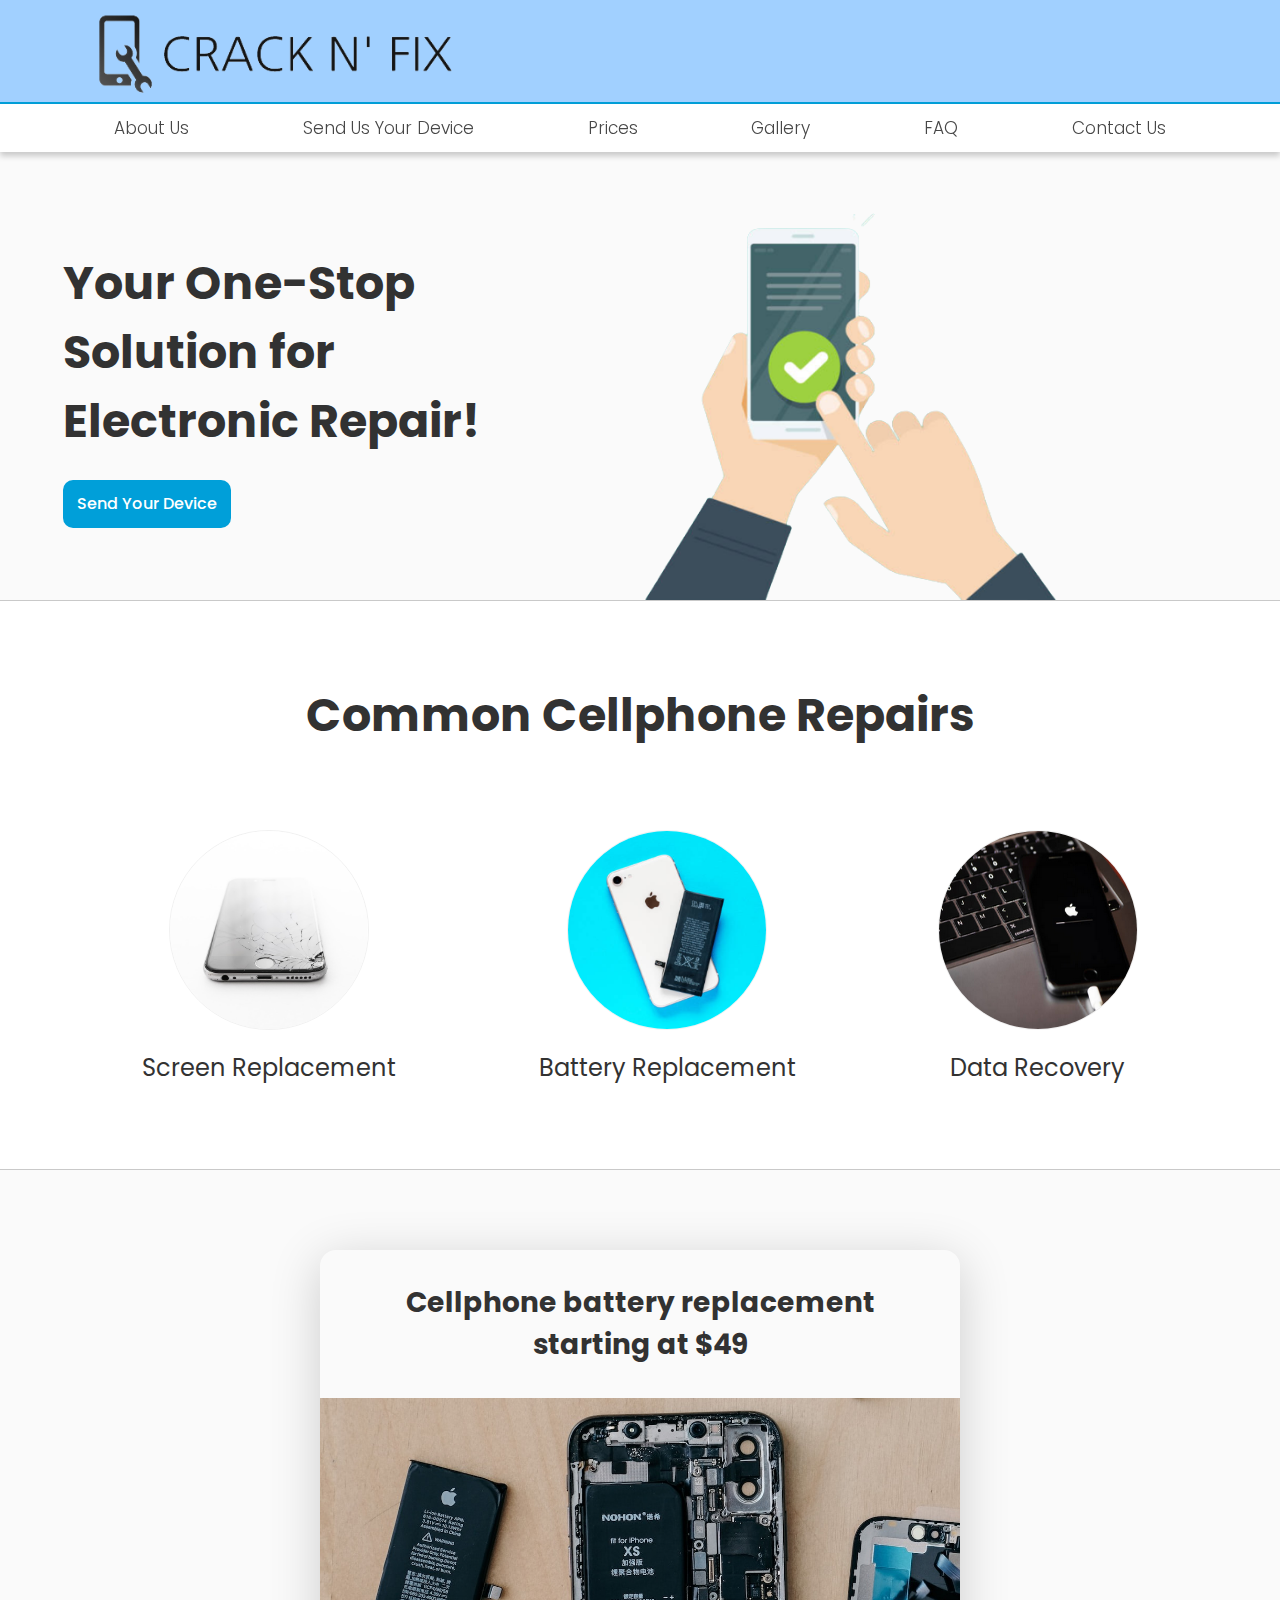
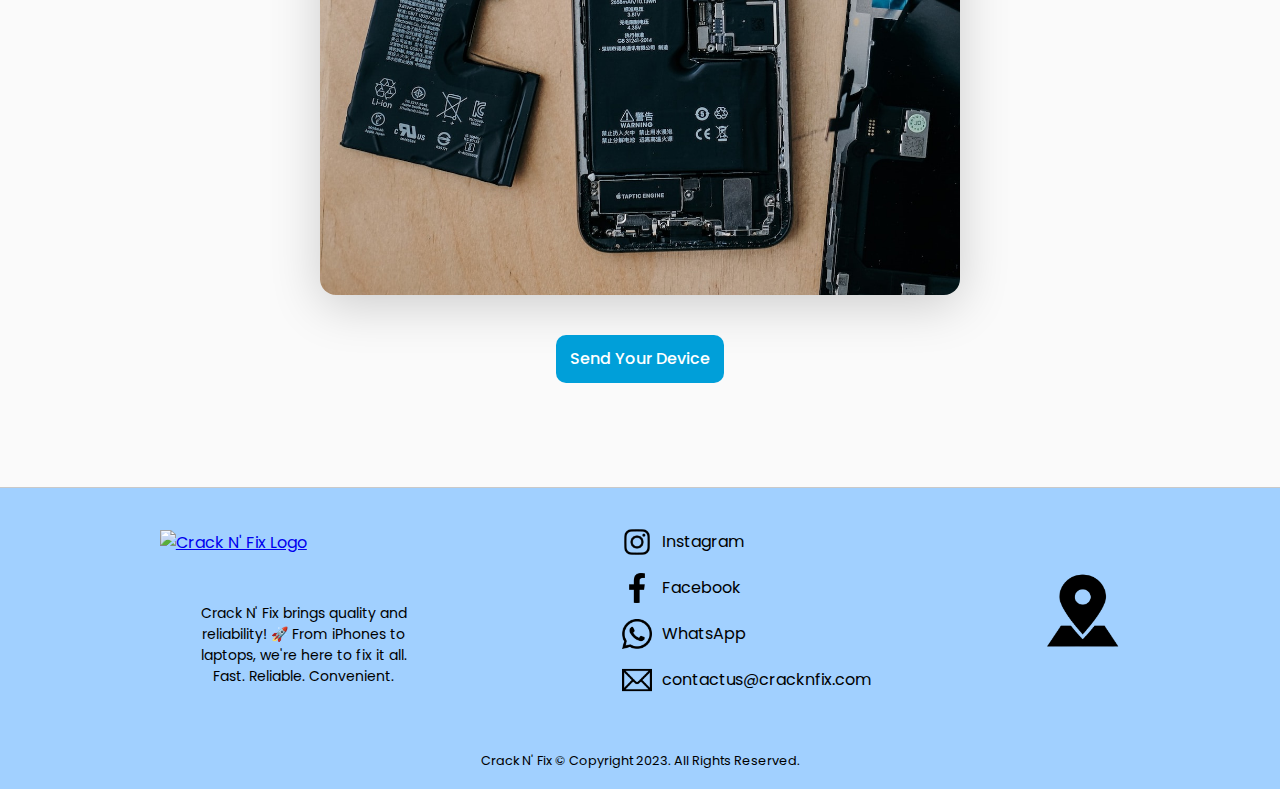
==== index.html @ 5063ea4b "Added Prices page" ====
﻿<!--
File Name: index.html
Names: Adrian Perez Rosado, Lucas Kizirian Rangel
Course: COP 2822C at Valencia College
Professor: David Stendel
Description: The home page of the website for ... about ....
Date: 11/15/2023
-->

<!DOCTYPE html>

<html lang="en">
<head>
    <title>Crack N' Fix</title>
    <meta charset="utf-8">
    <meta name="description" content="Crack N' Fix Your Go-To Source for Expert Electronic Repair - specializes in fixing cellphone, computers and electronic devices">
    <meta name="keywords" content="computer repair, phone repair, mobile phone repair, laptop repair, tablet repair, electronic repair, Crack N' Fix">
    <meta name="author" content="Adrian Perez Rosado, Lucas Kizirian Rangel">
    <meta name="viewport" content="width=device-width, initial-scale=1.0">
    <link rel="stylesheet" href="css/styles.css">
    <link rel="preconnect" href="https://fonts.googleapis.com">
    <link rel="preconnect" href="https://fonts.gstatic.com" crossorigin>
    <link href="https://fonts.googleapis.com/css2?family=Open+Sans:wght@400;500;700&family=Poppins:wght@200;300;400;500;600;700&family=Roboto:wght@400;500;700&display=swap" rel="stylesheet">
    <link rel="shortcut icon" href="images/favicon.ico">
    <link rel="apple-touch-icon" sizes="180x180" href="/apple-touch-icon.png">
    <link rel="icon" type="image/png" sizes="32x32" href="/favicon-32x32.png">
    <link rel="icon" sizes="192x192" href="images/android-chrome-192x192.png">
    <link rel="manifest" href="/site.webmanifest">
</head>
<body>
    <header>
        <div class="tb-height-align">
            <div class="tb-width-align">
                <div class="top-bar">
                    <div class="logo">
                        <a href="index.html "><img src="images/Logo.png" alt="Crack N' Fix Logo"></a>
                    </div>
                </div>
            </div>
        </div>
    </header>
    <nav>
        <div class="nav-height-align">
            <div class="nav-width-align">
                <ul>
                    <li><a href="about.html">About Us</a></li>
                    <li><a href="sendyourdevice.html">Send Us Your Device</a></li>
                    <li><a href="prices.html">Prices</a></li>
                    <li><a href="gallery.html">Gallery</a></li>
                    <li><a href="help.html">FAQ</a></li>
                    <li><a href="contact.html">Contact Us</a></li>
                </ul>
            </div>
        </div>
    </nav>
    <main>
        <div class="wc-height-align">
            <div class="welcome" id="content-width-align">
                <div class="welcome-wrap">
                    <div class="wc-heading">
                        <h1>Your One-Stop Solution for Electronic Repair!</h1>
                    </div>
                    <div class="wc-button">
                        <a class="send-device-btn" href="sendyourdevice.html">Send Your Device</a>
                    </div>
                </div>
                <div class="wc-img">
                    <img src="images/holding-phone.png" alt="hands holding cellphone">
                </div>
            </div>
        </div>
        <div class="ci-height-align">
            <div class="common-issues"  id="content-width-align">
                <div class="common-issues-heading">
                    <h1>Common Cellphone Repairs</h1>
                </div>
                <div class="cellphone-issues">
                    <div id="cell-issues" class="cell-issue-1">
                        <img src="images/broken-screen.jpg" alt="screen replacement">
                        <h2>Screen Replacement</h2>
                    </div>
                    <div id="cell-issues" class="cell-issue-2">
                        <img src="images/battery-rpcmt2.jpg" alt="battery replacement">
                        <h2>Battery Replacement</h2>
                    </div>
                    <div id="cell-issues" class="cell-issue-3">
                        <img src="images/iphone-recovery.png" alt="data recovery">
                        <h2>Data Recovery</h2>
                    </div>
                </div>
            </div>
        </div>
        <div class="promo-height-align">
            <div class="promo"  id="content-width-align">
                <div class="promo-wrap">
                    <div class="promo-txt">
                        <h1>Cellphone battery replacement starting at $49</h1>
                    </div>
                    <div class="promo-img">
                        <img src="images/battery-rpcmt.jpg" alt="battery replacement">
                    </div>
                </div>
                <div class="promo-btn">
                    <a class="send-device-btn" href="sendyourdevice.html">Send Your Device</a>
                </div>
            </div>
        </div>
    </main>
    <footer>
        <div class="footer-height-align">
            <div class="footer">
                <div class="footer-logo" id="footer-item">
                    <a href="index.html "><img src="images/logo.png" alt="Crack N' Fix Logo"></a>
                    <p>Crack N' Fix brings quality and reliability! 🚀 From iPhones to laptops, we're here to fix it all. Fast. Reliable. Convenient.</p>
                </div>
                <div class="footer-social-nav" id="footer-item">
                    <ul>
                        <li><a target="_blank" href="https://instagram.com"><img src="images/social_instagram_icon.png" alt="instagram"><p>Instagram</p></a></li>
                        <li><a target="_blank" href="https://facebook.com"><img src="images/social_fb_icon.png" alt="facebook"><p>Facebook</p></a></li>
                        <li><a target="_blank" href="https://whatsapp.com"><img src="images/social_whatsapp_icon.png" alt="whatsapp"><p>WhatsApp</p></a></li>
                        <li><a target="_blank" href="mailto:contactus@cracknfix.com"><img src="images/email_icon.png" alt="google maps"><p>contactus@cracknfix.com</p></a></li>
                    </ul>
                </div>
                <div class="location" id="footer-item">
                    <a target="_blank" href="https://google.com/maps"><img src="images/map_pin_icon.png" alt="map location"></a>
                </div>
            </div>
        </div>
        <div class="copyright">
            <p>Crack N' Fix &copy; Copyright 2023. All Rights Reserved.</p>
        </div>
    </footer>
</body>
</html>
---- css/styles.css ----
﻿/* 	
	Student Name: Lucas Kizirian Rangel
	File Name: styles.css
	Date: 09/18/2023
*/
/*  */
/* CSS Reset */
body, header, nav, main, footer, img, h1, ul {
    margin: 0;
    padding: 0;
    border: 0;
}

/* Style rule for box sizing applies to all elements */  
* {  
    box-sizing: border-box; 
  }

/* Style rules for mobile viewport */
/* Style rules for body content */
body {
    font-family: 'Poppins', sans-serif;
    background-color: #ffffff;
}

/* Style rule for images */
img {
    max-width: 100%;
    display: block;
}

/* Style rules for top_bar content */
.top-bar {
    display: flex;
    justify-content: center;
    align-items: center;
    padding-top: 1.2em;
    padding-bottom: 0.8em;
    border-bottom: 2px solid #009FD9;
}

.logo a img {
    width: 216px;
    height: 50px;
}

/* Style rules for navigation content */
nav ul {
    list-style-type: none;
}

nav ul li {
    padding: 0.2em 0em;
    text-align: center;
    border-bottom: 1px solid #f1f1f1;
}

nav ul li a {
    display: block;
    color: #52575c;
    text-decoration: none;
    font-weight: 300;
    font-size: clamp(18px, 8vw, 20px);
    transition: all 0.3s ease 0s;
}

nav ul li a:hover {
    color: #009FD9;
}

/* Style rules for main content */
main {
    color: #323232;
}

/* Style rules for first div - welcome content*/
.welcome {
    display: flex;
    flex-direction: column;
    padding: 3em 2em;
    padding-bottom: 0;
    background-color: #fafafa ;
    border-bottom: 1px solid #c9c9c9;
}

.welcome h1 {
    font-weight: 700;
    width: 300px;
}

/* Style rules for welcome "send your device" button */
.wc-button {
    width: 10.5em;
    height: 3em;
    background-color: #009FD9;
    border-width: 1px;
    border-radius: 10px;
    margin: 1.5em 0;
}

.wc-button a {
    display: block;
    box-sizing: border-box;
    width: 10.5em;
    height: 3em;
    padding-top: 11px;
    text-align: center;
    text-decoration: none;
    color: #ffffff;
    font-weight:500;
}

/* Style rules for welcome image */
.wc-img img {
    height: 100%;
    width: 100%;
}

/* Style rules for second div - common issues content */
.common-issues {
    padding: 3em 2em;
    padding-bottom: 0;
    border-bottom: 1px solid #c9c9c9;
}

.common-issues-heading {
    padding-bottom: 3.5em;
}

.common-issues h1 {
    text-align: center;
}

/* Style rules for cellphone issues container */
.cellphone-issues {
    display: flex;
    flex-direction: column;
    justify-content: space-evenly;
    align-items: center;
}

#cell-issues {
    display: flex;
    flex-direction: column;
    align-items: center;
    padding-bottom: 2em;
}

.cellphone-issues img {
    width: 175px;
    height: 175px;
    border: 1px solid #f1f1f1;
    border-radius: 50% 50% 50% 50%;
}

.cellphone-issues h2 {
    font-size: 24px;
    font-weight: 400;
}

/* Style rules for third div - promo content */
.promo {
    display: flex;
    flex-direction: column;
    align-items: center;
    padding: 3em 2em;
    background-color: #fafafa ;
    border-bottom: 1px solid #c9c9c9;
}

/* Style rules for promo wrap container */
.promo-wrap {
    border-radius: 16px 16px 16px 16px;
    box-shadow: 0 10px 50px 0 #0000002f;
    overflow: hidden;
}

/* Style rules for promo wrap content */
.promo-txt {
    text-align: center;
    margin: 2em;
}

.promo-txt h1 {
    font-size: 28px;
    font-weight: 00;
}

.promo-img img {
    display: block;
}

/* Style rules for promo "send your device" button */
.promo-btn {
    width: 10.5em;
    height: 3em;
    background-color: #009FD9;
    border-width: 1px;
    border-radius: 10px;
    margin-top: 2.5em;
    margin-bottom: 1.5em;
}

.promo-btn a {
    display: block;
    box-sizing: border-box;
    width: 10.5em;
    height: 3em;
    padding: 11px;
    text-align: center;
    text-decoration: none;
    color: #ffffff;
    font-weight:500;
}

/* Style rules for contact content */
.map {
    border: 5px solid #373684;
    width: 95%;
    height: 50%;
}

/* Style rules for footer content */
footer {
    display: flex;
    flex-direction: column;
    justify-content: space-evenly;
    align-items: center;
    background-color: #a1d0ff;
    padding: 1em;
}

.footer-logo p {
    display: none;
}

.footer-logo a img {
    width: 216px;
    height: 50px;
}

.footer-social-nav ul {
    list-style-type: none;
    display: flex;
    justify-content: center;
    gap: 0.8em;
    padding: 0.9em;
}

.footer-social-nav li a img {
    width: 25px;
    height: 25px;
}

.footer-social-nav li a p {
    display: none;
}

.location {
    display: none;
}

.copyright p {
    margin: 0;
    padding: 1.5em 0;
    font-size: 0.8em;
}

/* Media Query for Tablet Viewport */
@media screen and (min-width: 550px), print {

    /* Tablet Viewport: Style rule for map */
    .map {
        width: 500px;
        height: 450px;
    }

    /* Tablet Viewport: Style rule for header content */
    header {
        background-color: #a1d0ff;
    }
    .top-bar {
        padding-top: 1em;
        padding-bottom: 0.4em;
        border-bottom: 2px solid #009FD9;
    }

    .logo a img {
        width: 288px;
        height: 67px;
    }

    /* Tablet Viewport: Style rule for nav content */
    nav {
        padding: 0.5em;
        background-color: #ffffff;
        position: -webkit-sticky; /* Safari compatibility*/
        position: sticky;
        z-index: 1;
        top: 0;
        box-shadow: 0 4px 6px rgba(0,0,0,0.2);
    }

    nav ul {
        display: flex;
        justify-content: space-evenly;
    }

    nav ul li {
        border: none;
    }

    nav ul li a {
        transition: all 0.3s ease 0s;
        white-space: nowrap;
        font-size: clamp(12px, 2.5vw, 17px);
        color: #474747;
    }

    nav ul li a:hover {
        padding-bottom: 5px;
        color: #009FD9;
        border-bottom: 2px solid #009FD9;
    }

    /* Tablet Viewport: Style rules for welcome container and contents */
    .welcome {
        flex-direction: row;
        justify-content: space-evenly;
    }

    .wc-button {
        transition: opacity 0.5s;
    }

    .wc-button:hover {
        opacity: 0.65;
    }

    .wc-img {
        width: 50%;
    }

    /* Tablet Viewport: Style rules for promo container */
    .promo {
        padding: 4em 7em;
    }

    .promo-btn {
        transition: opacity 0.5s;
    }

    .promo-btn:hover {
        opacity: 0.65;
    }

    /* Tablet Viewport: Style rule for footer content */
    .footer-logo a img {
        width: 288px;
        height: 68px;
    }

    .footer-logo p {
        display: block;
        margin: 5px auto;
        font-size: 14px;
        max-width: 216px;
        text-align: center;
    }
}

/* Media Query for Desktop Viewport */
@media screen and (min-width: 960px), print {

    /* Desktop Viewport: Style rule for aligning all page content width */
    #content-width-align {
        padding: 0;
        margin: auto;
        border: none;
        max-width: 1300px;
        background-color: transparent;
    }

    /* Desktop Viewport: Style rule for aligning div's height */
    .tb-height-align {
        padding-top: 0.8em;
        padding-bottom: 0.3em;
        border-bottom: 2px solid #009FD9;
    }

    .tb-width-align {
        margin: auto;
        max-width: 1500px;
    }

    .nav-height-align {
        padding: 0.5em 0;
    }

    .nav-width-align {
        margin: auto;
        max-width: 1500px;
    }

    .wc-height-align {
        padding-top: 3em;
        background-color: #fafafa ;
        border-bottom: 1px solid #c9c9c9;
    }

    .ci-height-align {
        padding-top: 5em;
        padding-bottom: 2em;
        border-bottom: 1px solid #c9c9c9;
    }

    .promo-height-align {
        padding-top: 5em;
        padding-bottom: 5em;
        background-color: #fafafa ;
        border-bottom: 1px solid #c9c9c9;
    }

    .footer-height-align {
        padding: 1.5em 0;
    }

    /* Desktop Viewport: Style rule for header content */
    .top-bar {
        padding: 0;
        justify-content:flex-start;
        border: none;
    }

    .logo a img {
        width: 360px;
        height: 84px;
        padding-left: 6em;
        box-sizing: content-box;
    }

    /* Desktop Viewport: Style rules for nav content */
    nav {
        padding: 0;
    }

    /* Desktop Viewport: Style rules for welcome wrap content */
    .welcome-wrap {
        display: flex;
        flex-direction: column;
        justify-content: center;
    }

    .wc-heading h1 {
        width: 450px;
        font-size: 46px;
    }

    .wc-img img {
        width: 75%;
    }

    /* Desktop Viewport: Style rules for common issues area */
    .common-issues-heading {
        padding-bottom: 5em;
    }

    .common-issues-heading h1 {
        font-size: 46px;
    }

    .cellphone-issues {
        flex-direction: row;
    }

    #cell-issues img {
        width: 200px;
        height: 200px;
    }

    /* Desktop Viewport: Style rules for promo area */
    .promo-wrap {
        max-width: 50%;
    }

    .promo-txt {
        margin: 2em 4em;
    }

    /* Style rules for footer content */
    footer {
        display: block;
        padding: 0;
        margin: auto;
    }

    .footer {
        display: flex;
        margin: auto;
        max-width: 1500px;
        justify-content: space-evenly;
        align-items: center;
    }

    .footer-social-nav ul {
        gap: 1em;
        flex-direction: column;
    }

    .footer-social-nav ul li a {
        display: flex;
        align-items: center;
        text-decoration: none;
    }

    .footer-social-nav ul li a img {
        width: 30px;
        height: 30px;
    }

    .footer-social-nav ul li a p {
        display: inline-block;
        margin: 0;
        margin-left: 10px;
        color: #000;
    }

    .location {
        display: inline;
    }

    .location a img {
        height: 75px;
        width: 75px;
    }

    .copyright {
        text-align: center;
    }
}

/* Media Query for Print */
@media print {
    body {
        background-color: #ffffff;
        color: #000000;
    }
}
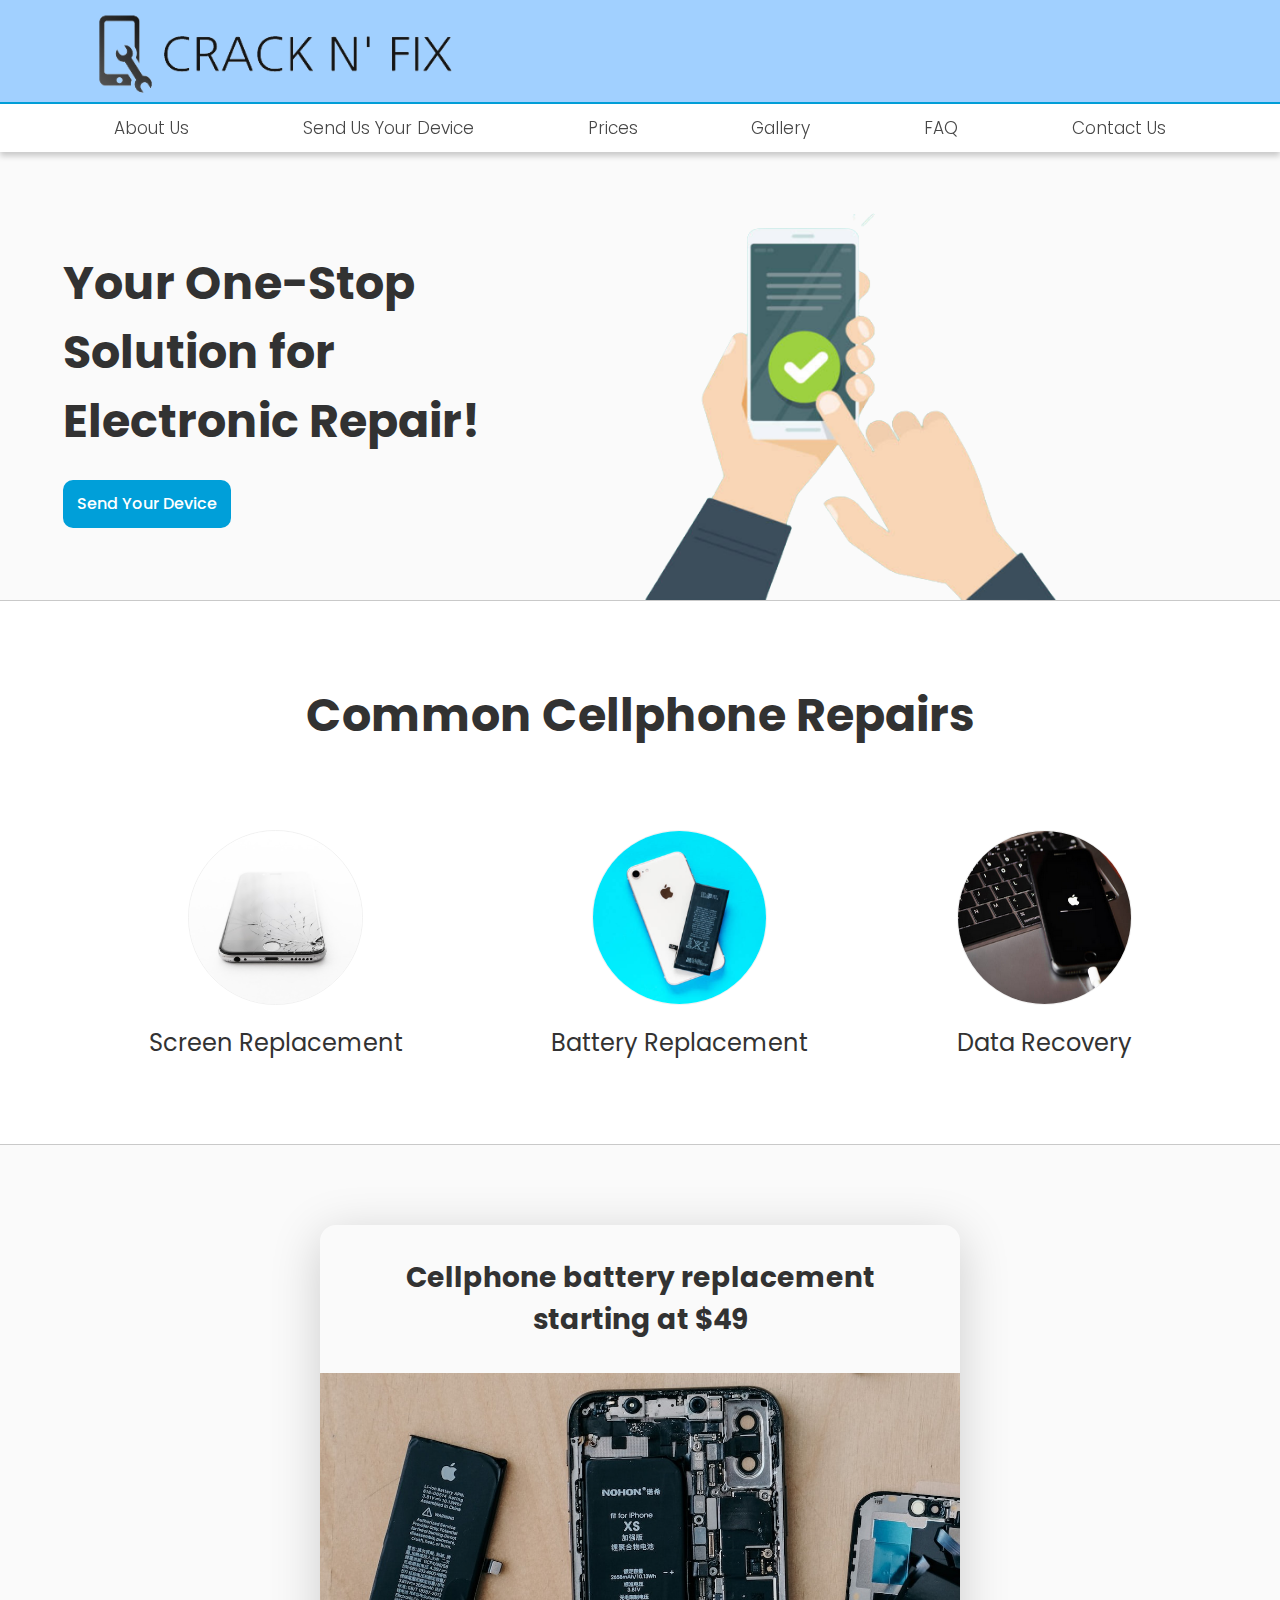
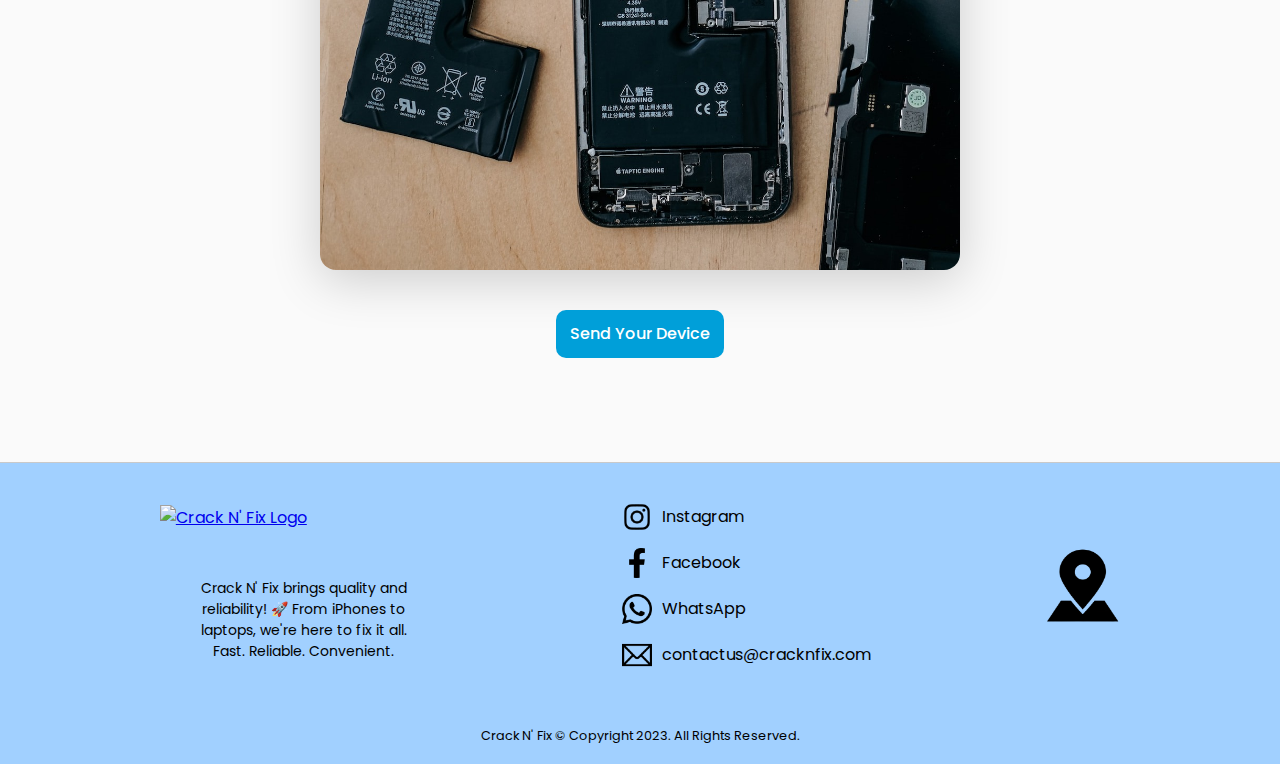
==== commit 046fe2bb: "Updated" ====
--- a/index.html
+++ b/index.html
@@ -1,134 +1,149 @@
-﻿<!--
-File Name: index.html
-Names: Adrian Perez Rosado, Lucas Kizirian Rangel
-Course: COP 2822C at Valencia College
-Professor: David Stendel
-Description: The home page of the website for ... about ....
-Date: 11/15/2023
--->
-
-<!DOCTYPE html>
-
+﻿<!DOCTYPE html>
 <html lang="en">
-<head>
-    <title>Crack N' Fix</title>
-    <meta charset="utf-8">
-    <meta name="description" content="Crack N' Fix Your Go-To Source for Expert Electronic Repair - specializes in fixing cellphone, computers and electronic devices">
-    <meta name="keywords" content="computer repair, phone repair, mobile phone repair, laptop repair, tablet repair, electronic repair, Crack N' Fix">
-    <meta name="author" content="Adrian Perez Rosado, Lucas Kizirian Rangel">
-    <meta name="viewport" content="width=device-width, initial-scale=1.0">
-    <link rel="stylesheet" href="css/styles.css">
-    <link rel="preconnect" href="https://fonts.googleapis.com">
-    <link rel="preconnect" href="https://fonts.gstatic.com" crossorigin>
-    <link href="https://fonts.googleapis.com/css2?family=Open+Sans:wght@400;500;700&family=Poppins:wght@200;300;400;500;600;700&family=Roboto:wght@400;500;700&display=swap" rel="stylesheet">
-    <link rel="shortcut icon" href="images/favicon.ico">
-    <link rel="apple-touch-icon" sizes="180x180" href="/apple-touch-icon.png">
-    <link rel="icon" type="image/png" sizes="32x32" href="/favicon-32x32.png">
-    <link rel="icon" sizes="192x192" href="images/android-chrome-192x192.png">
-    <link rel="manifest" href="/site.webmanifest">
-</head>
-<body>
-    <header>
-        <div class="tb-height-align">
-            <div class="tb-width-align">
-                <div class="top-bar">
-                    <div class="logo">
-                        <a href="index.html "><img src="images/Logo.png" alt="Crack N' Fix Logo"></a>
+    <head>
+        <!--
+            File Name: index.html
+            Names: Adrian Perez Rosado, Lucas Kizirian Rangel
+            Course: COP 2822C at Valencia College
+            Professor: David Stendel
+            Description: The home page of the website for ... about ....
+            Date: 11/20/2023
+        -->
+        <title>Crack N' Fix</title>
+        <meta charset="utf-8">
+        <meta name="description" content="Crack N' Fix Your Go-To Source for Expert Electronic Repair - specializes in fixing cellphone, computers and electronic devices">
+        <meta name="keywords" content="computer repair, phone repair, mobile phone repair, laptop repair, tablet repair, electronic repair, Crack N' Fix">
+        <meta name="author" content="Adrian Perez Rosado, Lucas Kizirian Rangel">
+        <meta name="viewport" content="width=device-width, initial-scale=1.0">
+        <link rel="stylesheet" href="css/styles.css">
+        <link rel="preconnect" href="https://fonts.googleapis.com">
+        <link rel="preconnect" href="https://fonts.gstatic.com" crossorigin>
+        <link href="https://fonts.googleapis.com/css2?family=Open+Sans:wght@400;500;700&family=Poppins:wght@200;300;400;500;600;700&family=Roboto:wght@400;500;700&display=swap" rel="stylesheet">
+        <link rel="shortcut icon" href="images/favicon.ico">
+        <link rel="apple-touch-icon" sizes="180x180" href="/apple-touch-icon.png">
+        <link rel="icon" type="image/png" sizes="32x32" href="/favicon-32x32.png">
+        <link rel="icon" sizes="192x192" href="images/android-chrome-192x192.png">
+        <link rel="manifest" href="/site.webmanifest">
+    </head>
+    <body>
+        <!-- Header Top Bar Section -->
+        <header>
+            <div class="tb-height-align">
+                <div class="tb-width-align">
+                    <div class="top-bar">
+                        <div class="logo">
+                            <a href="index.html "><img src="images/Logo.png" alt="Crack N' Fix Logo"></a>
+                        </div>
                     </div>
                 </div>
             </div>
-        </div>
-    </header>
-    <nav>
-        <div class="nav-height-align">
-            <div class="nav-width-align">
-                <ul>
-                    <li><a href="about.html">About Us</a></li>
-                    <li><a href="sendyourdevice.html">Send Us Your Device</a></li>
-                    <li><a href="prices.html">Prices</a></li>
-                    <li><a href="gallery.html">Gallery</a></li>
-                    <li><a href="help.html">FAQ</a></li>
-                    <li><a href="contact.html">Contact Us</a></li>
-                </ul>
+        </header>
+
+        <!--  -->
+        <nav>
+            <div class="nav-height-align">
+                <div class="nav-width-align">
+                    <ul>
+                        <li><a href="about.html">About Us</a></li>
+                        <li><a href="sendyourdevice.html">Send Us Your Device</a></li>
+                        <li><a href="prices.html">Prices</a></li>
+                        <li><a href="gallery.html">Gallery</a></li>
+                        <li><a href="help.html">FAQ</a></li>
+                        <li><a href="contact.html">Contact Us</a></li>
+                    </ul>
+                </div>
             </div>
-        </div>
-    </nav>
-    <main>
-        <div class="wc-height-align">
-            <div class="welcome" id="content-width-align">
-                <div class="welcome-wrap">
-                    <div class="wc-heading">
-                        <h1>Your One-Stop Solution for Electronic Repair!</h1>
+        </nav>
+
+        <!--  -->
+        <main>
+            <div class="wc-height-align">
+                <div class="welcome" id="content-width-align">
+                    <div class="welcome-wrap">
+                        <div class="wc-heading">
+                            <h1>Your One-Stop Solution for Electronic Repair!</h1>
+                        </div>
+                        <div class="wc-button">
+                            <a class="send-device-btn" href="sendyourdevice.html">Send Your Device</a>
+                        </div>
                     </div>
-                    <div class="wc-button">
+                    <div class="wc-img">
+                        <img src="images/holding-phone.png" alt="hands holding cellphone">
+                    </div>
+                </div>
+            </div>
+
+            <!--  -->
+            <div class="ci-height-align">
+                <div class="common-issues"  id="content-width-align">
+                    <div class="common-issues-heading">
+                        <h1>Common Cellphone Repairs</h1>
+                    </div>
+                    <div class="cellphone-issues">
+                        <div id="cell-issues-1" class="cell-issues">
+                            <img src="images/broken-screen.jpg" alt="screen replacement">
+                            <h2>Screen Replacement</h2>
+                        </div>
+                        <div id="cell-issues-3" class="cell-issues">
+                            <img src="images/battery-rpcmt2.jpg" alt="battery replacement">
+                            <h2>Battery Replacement</h2>
+                        </div>
+                        <div id="cell-issues-3" class="cell-issues">
+                            <img src="images/iphone-recovery.png" alt="data recovery">
+                            <h2>Data Recovery</h2>
+                        </div>
+                    </div>
+                </div>
+            </div>
+
+            <!--  -->
+            <div class="promo-height-align">
+                <div class="promo"  id="content-width-align">
+                    <div class="promo-wrap">
+                        <div class="promo-txt">
+                            <h1>Cellphone battery replacement starting at $49</h1>
+                        </div>
+                        <div class="promo-img">
+                            <img src="images/battery-rpcmt.jpg" alt="battery replacement">
+                        </div>
+                    </div>
+                    <div class="promo-btn">
                         <a class="send-device-btn" href="sendyourdevice.html">Send Your Device</a>
                     </div>
                 </div>
-                <div class="wc-img">
-                    <img src="images/holding-phone.png" alt="hands holding cellphone">
-                </div>
             </div>
-        </div>
-        <div class="ci-height-align">
-            <div class="common-issues"  id="content-width-align">
-                <div class="common-issues-heading">
-                    <h1>Common Cellphone Repairs</h1>
-                </div>
-                <div class="cellphone-issues">
-                    <div id="cell-issues" class="cell-issue-1">
-                        <img src="images/broken-screen.jpg" alt="screen replacement">
-                        <h2>Screen Replacement</h2>
+        </main>
+
+        <!--  -->
+        <footer>
+            <div class="footer-height-align">
+                <div class="footer">
+                    <div class="footer-logo" id="footer-item">
+                        <a href="index.html "><img src="images/logo.png" alt="Crack N' Fix Logo"></a>
+                        <p>Crack N' Fix brings quality and reliability! 🚀 From iPhones to laptops, we're here to fix it all. Fast. Reliable. Convenient.</p>
                     </div>
-                    <div id="cell-issues" class="cell-issue-2">
-                        <img src="images/battery-rpcmt2.jpg" alt="battery replacement">
-                        <h2>Battery Replacement</h2>
+
+                    <!--  -->
+                    <div class="footer-social-nav" id="footer-item">
+                        <ul>
+                            <li><a target="_blank" href="https://instagram.com"><img src="images/social_instagram_icon.png" alt="instagram"><p>Instagram</p></a></li>
+                            <li><a target="_blank" href="https://facebook.com"><img src="images/social_fb_icon.png" alt="facebook"><p>Facebook</p></a></li>
+                            <li><a target="_blank" href="https://whatsapp.com"><img src="images/social_whatsapp_icon.png" alt="whatsapp"><p>WhatsApp</p></a></li>
+                            <li><a target="_blank" href="mailto:contactus@cracknfix.com"><img src="images/email_icon.png" alt="google maps"><p>contactus@cracknfix.com</p></a></li>
+                        </ul>
                     </div>
-                    <div id="cell-issues" class="cell-issue-3">
-                        <img src="images/iphone-recovery.png" alt="data recovery">
-                        <h2>Data Recovery</h2>
+
+                    <!--  -->
+                    <div class="location" id="footer-item">
+                        <a target="_blank" href="https://google.com/maps"><img src="images/map_pin_icon.png" alt="map location"></a>
                     </div>
                 </div>
             </div>
-        </div>
-        <div class="promo-height-align">
-            <div class="promo"  id="content-width-align">
-                <div class="promo-wrap">
-                    <div class="promo-txt">
-                        <h1>Cellphone battery replacement starting at $49</h1>
-                    </div>
-                    <div class="promo-img">
-                        <img src="images/battery-rpcmt.jpg" alt="battery replacement">
-                    </div>
-                </div>
-                <div class="promo-btn">
-                    <a class="send-device-btn" href="sendyourdevice.html">Send Your Device</a>
-                </div>
+
+            <!-- Copyright Information -->
+            <div class="copyright">
+                <p>Crack N' Fix &copy; Copyright 2023. All Rights Reserved.</p>
             </div>
-        </div>
-    </main>
-    <footer>
-        <div class="footer-height-align">
-            <div class="footer">
-                <div class="footer-logo" id="footer-item">
-                    <a href="index.html "><img src="images/logo.png" alt="Crack N' Fix Logo"></a>
-                    <p>Crack N' Fix brings quality and reliability! 🚀 From iPhones to laptops, we're here to fix it all. Fast. Reliable. Convenient.</p>
-                </div>
-                <div class="footer-social-nav" id="footer-item">
-                    <ul>
-                        <li><a target="_blank" href="https://instagram.com"><img src="images/social_instagram_icon.png" alt="instagram"><p>Instagram</p></a></li>
-                        <li><a target="_blank" href="https://facebook.com"><img src="images/social_fb_icon.png" alt="facebook"><p>Facebook</p></a></li>
-                        <li><a target="_blank" href="https://whatsapp.com"><img src="images/social_whatsapp_icon.png" alt="whatsapp"><p>WhatsApp</p></a></li>
-                        <li><a target="_blank" href="mailto:contactus@cracknfix.com"><img src="images/email_icon.png" alt="google maps"><p>contactus@cracknfix.com</p></a></li>
-                    </ul>
-                </div>
-                <div class="location" id="footer-item">
-                    <a target="_blank" href="https://google.com/maps"><img src="images/map_pin_icon.png" alt="map location"></a>
-                </div>
-            </div>
-        </div>
-        <div class="copyright">
-            <p>Crack N' Fix &copy; Copyright 2023. All Rights Reserved.</p>
-        </div>
-    </footer>
-</body>
+        </footer>
+    </body>
 </html>--- a/css/styles.css
+++ b/css/styles.css
@@ -1,9 +1,12 @@
-﻿/* 	
-	Student Name: Lucas Kizirian Rangel
-	File Name: styles.css
-	Date: 09/18/2023
-*/
-/*  */
+﻿/*
+ * File Name:	styles.css
+ * Names:		Adrian Perez Rosado, Lucas Kizirian Rangel
+ * Course:		COP 2822C at Valencia College
+ * Professor:	David Stendel 
+ * Description:	This is the CSS file for Crack N' Fix.
+ * Date:		11/20/2023
+ */
+
 /* CSS Reset */
 body, header, nav, main, footer, img, h1, ul {
     margin: 0;
@@ -14,10 +17,10 @@
 /* Style rule for box sizing applies to all elements */  
 * {  
     box-sizing: border-box; 
-  }
-
-/* Style rules for mobile viewport */
-/* Style rules for body content */
+}
+
+/* Style Rules for mobile viewport */
+/* Style Rules for body content */
 body {
     font-family: 'Poppins', sans-serif;
     background-color: #ffffff;
@@ -29,7 +32,7 @@
     display: block;
 }
 
-/* Style rules for top_bar content */
+/* Style Rules for top_bar content */
 .top-bar {
     display: flex;
     justify-content: center;
@@ -44,7 +47,7 @@
     height: 50px;
 }
 
-/* Style rules for navigation content */
+/* Style Rules for navigation content */
 nav ul {
     list-style-type: none;
 }
@@ -68,12 +71,60 @@
     color: #009FD9;
 }
 
-/* Style rules for main content */
+/* Style Rules for main content */
 main {
     color: #323232;
 }
 
-/* Style rules for first div - welcome content*/
+/* Style Rules for footer content */
+footer {
+    display: flex;
+    flex-direction: column;
+    justify-content: space-evenly;
+    align-items: center;
+    background-color: #a1d0ff;
+    padding: 1em;
+}
+
+.footer-logo p {
+    display: none;
+}
+
+.footer-logo a img {
+    width: 216px;
+    height: 50px;
+}
+
+.footer-social-nav ul {
+    list-style-type: none;
+    display: flex;
+    justify-content: center;
+    gap: 0.8em;
+    padding: 0.9em;
+}
+
+.footer-social-nav li a img {
+    width: 25px;
+    height: 25px;
+}
+
+.footer-social-nav li a p {
+    display: none;
+}
+
+.location {
+    display: none;
+}
+
+.copyright p {
+    margin: 0;
+    padding: 1.5em 0;
+    font-size: 0.8em;
+}
+
+
+/* Style Rules for Home page */
+/* Style Rules for first div - welcome content*/
 .welcome {
     display: flex;
     flex-direction: column;
@@ -88,7 +139,7 @@
     width: 300px;
 }
 
-/* Style rules for welcome "send your device" button */
+/* Style Rules for welcome "send your device" button */
 .wc-button {
     width: 10.5em;
     height: 3em;
@@ -110,13 +161,13 @@
     font-weight:500;
 }
 
-/* Style rules for welcome image */
+/* Style Rules for welcome image */
 .wc-img img {
     height: 100%;
     width: 100%;
 }
 
-/* Style rules for second div - common issues content */
+/* Style Rules for second div - common issues content */
 .common-issues {
     padding: 3em 2em;
     padding-bottom: 0;
@@ -131,7 +182,7 @@
     text-align: center;
 }
 
-/* Style rules for cellphone issues container */
+/* Style Rules for cellphone issues container */
 .cellphone-issues {
     display: flex;
     flex-direction: column;
@@ -139,7 +190,7 @@
     align-items: center;
 }
 
-#cell-issues {
+.cell-issues {
     display: flex;
     flex-direction: column;
     align-items: center;
@@ -158,7 +209,7 @@
     font-weight: 400;
 }
 
-/* Style rules for third div - promo content */
+/* Style Rules for third div - promo content */
 .promo {
     display: flex;
     flex-direction: column;
@@ -168,14 +219,14 @@
     border-bottom: 1px solid #c9c9c9;
 }
 
-/* Style rules for promo wrap container */
+/* Style Rules for promo wrap container */
 .promo-wrap {
     border-radius: 16px 16px 16px 16px;
     box-shadow: 0 10px 50px 0 #0000002f;
     overflow: hidden;
 }
 
-/* Style rules for promo wrap content */
+/* Style Rules for promo wrap content */
 .promo-txt {
     text-align: center;
     margin: 2em;
@@ -190,7 +241,7 @@
     display: block;
 }
 
-/* Style rules for promo "send your device" button */
+/* Style Rules for promo "send your device" button */
 .promo-btn {
     width: 10.5em;
     height: 3em;
@@ -213,58 +264,86 @@
     font-weight:500;
 }
 
-/* Style rules for contact content */
+
+/* Style Rules for About Us page */
+/* Style Rules for page heading */
+.heading {
+    position: relative;
+}
+
+.heading img {
+    width: 100%;
+    height: 100%;
+    filter: brightness(65%)
+}
+
+.text-over-image {
+    position: absolute;
+    top: 50%;
+    left: 50%;
+    transform: translate(-50%, -50%);
+}
+
+.text-over-image p {
+    margin: 0;
+    color: #ffffff;
+    font-size: 32px;
+    font-weight: 500;
+}
+
+/* Style Rules for about us section */
+#about-us {
+    margin: 2em 0;
+}
+
+
+/* Style Rules for  */
+
+
+/* Style Rules for  */
+
+
+
+
+/* Style Rules for Prices page */
+/* Style Rules for Prices Table */
+table {
+    width: 80%;
+    margin: 0 auto;
+    border: 3px solid #373684;
+}
+  
+table, tr, th, td {
+    border-collapse: collapse;
+    padding: 2%;
+}
+  
+caption {
+    font-size: 2em;
+    padding: 2%;
+    margin-top: 2%;
+}
+  
+th, td {
+  border: 1px solid #a1d0ff;
+}
+
+td {
+  text-align: center;
+}
+
+tr {
+  background-color: #fff;
+}
+
+/* Style Rules for Contact Us page */
 .map {
     border: 5px solid #373684;
     width: 95%;
     height: 50%;
 }
 
-/* Style rules for footer content */
-footer {
-    display: flex;
-    flex-direction: column;
-    justify-content: space-evenly;
-    align-items: center;
-    background-color: #a1d0ff;
-    padding: 1em;
-}
-
-.footer-logo p {
-    display: none;
-}
-
-.footer-logo a img {
-    width: 216px;
-    height: 50px;
-}
-
-.footer-social-nav ul {
-    list-style-type: none;
-    display: flex;
-    justify-content: center;
-    gap: 0.8em;
-    padding: 0.9em;
-}
-
-.footer-social-nav li a img {
-    width: 25px;
-    height: 25px;
-}
-
-.footer-social-nav li a p {
-    display: none;
-}
-
-.location {
-    display: none;
-}
-
-.copyright p {
-    margin: 0;
-    padding: 1.5em 0;
-    font-size: 0.8em;
-}
+
 
 /* Media Query for Tablet Viewport */
 @media screen and (min-width: 550px), print {
@@ -323,7 +402,7 @@
         border-bottom: 2px solid #009FD9;
     }
 
-    /* Tablet Viewport: Style rules for welcome container and contents */
+    /* Tablet Viewport: Style Rules for welcome container and contents */
     .welcome {
         flex-direction: row;
         justify-content: space-evenly;
@@ -341,7 +420,7 @@
         width: 50%;
     }
 
-    /* Tablet Viewport: Style rules for promo container */
+    /* Tablet Viewport: Style Rules for promo container */
     .promo {
         padding: 4em 7em;
     }
@@ -439,12 +518,12 @@
         box-sizing: content-box;
     }
 
-    /* Desktop Viewport: Style rules for nav content */
+    /* Desktop Viewport: Style Rules for nav content */
     nav {
         padding: 0;
     }
 
-    /* Desktop Viewport: Style rules for welcome wrap content */
+    /* Desktop Viewport: Style Rules for welcome wrap content */
     .welcome-wrap {
         display: flex;
         flex-direction: column;
@@ -460,7 +539,7 @@
         width: 75%;
     }
 
-    /* Desktop Viewport: Style rules for common issues area */
+    /* Desktop Viewport: Style Rules for common issues area */
     .common-issues-heading {
         padding-bottom: 5em;
     }
@@ -478,7 +557,7 @@
         height: 200px;
     }
 
-    /* Desktop Viewport: Style rules for promo area */
+    /* Desktop Viewport: Style Rules for promo area */
     .promo-wrap {
         max-width: 50%;
     }
@@ -487,7 +566,7 @@
         margin: 2em 4em;
     }
 
-    /* Style rules for footer content */
+    /* Style Rules for footer content */
     footer {
         display: block;
         padding: 0;
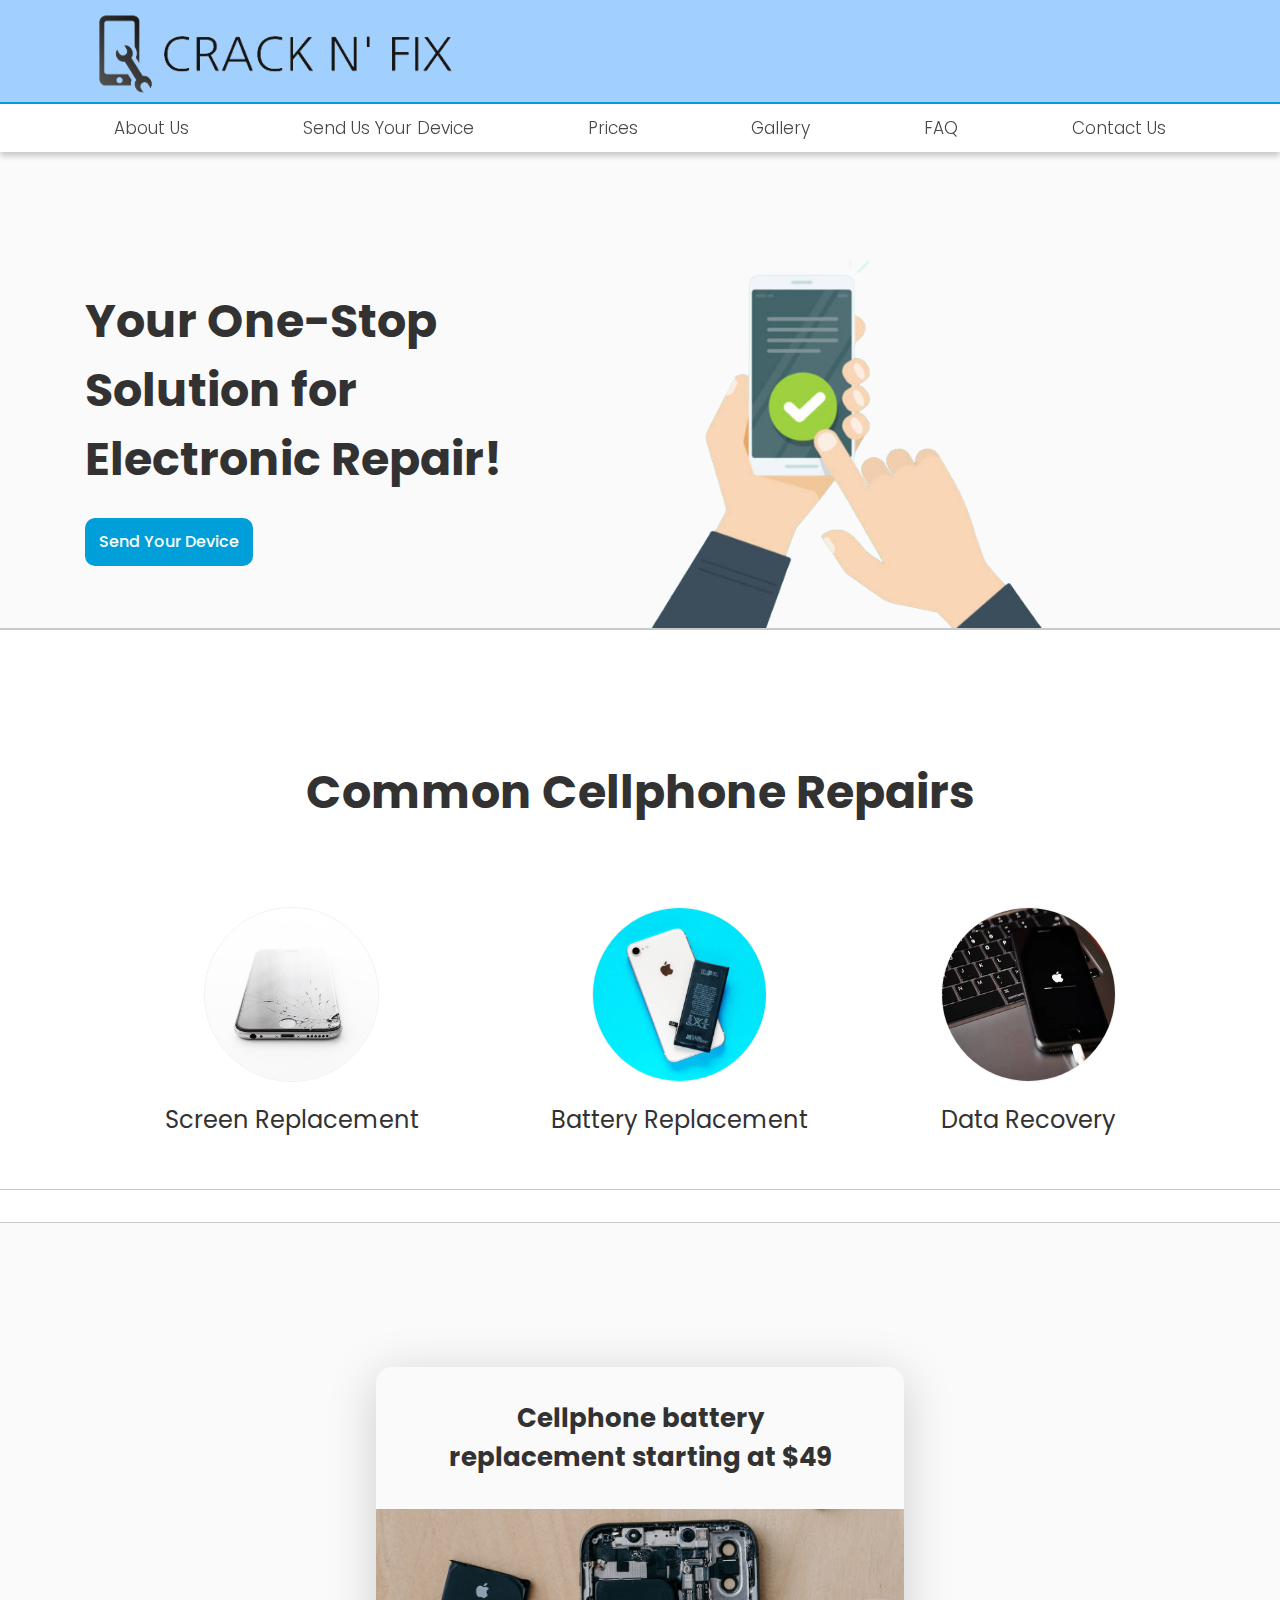
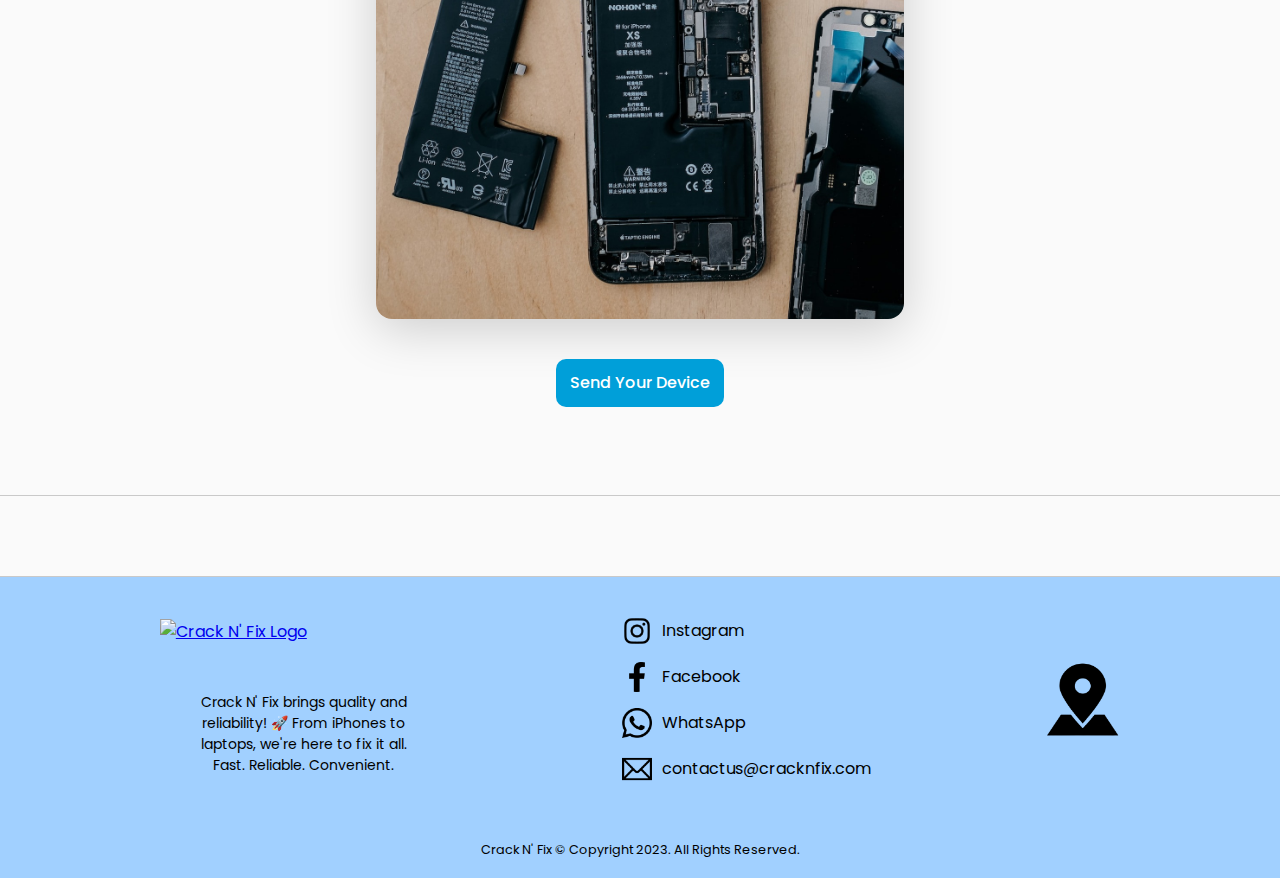
==== commit c7144c20: "Class id Change" ====
--- a/index.html
+++ b/index.html
@@ -28,10 +28,10 @@
     <body>
         <!-- Header Top Bar Section -->
         <header>
-            <div class="tb-height-align">
-                <div class="tb-width-align">
-                    <div class="top-bar">
-                        <div class="logo">
+            <div id="tb-height-align">
+                <div id="tb-width-align">
+                    <div id="top-bar">
+                        <div id="logo">
                             <a href="index.html "><img src="images/Logo.png" alt="Crack N' Fix Logo"></a>
                         </div>
                     </div>
@@ -41,8 +41,8 @@
 
         <!--  -->
         <nav>
-            <div class="nav-height-align">
-                <div class="nav-width-align">
+            <div id="nav-height-align">
+                <div id="nav-width-align">
                     <ul>
                         <li><a href="about.html">About Us</a></li>
                         <li><a href="sendyourdevice.html">Send Us Your Device</a></li>
@@ -57,29 +57,29 @@
 
         <!--  -->
         <main>
-            <div class="wc-height-align">
-                <div class="welcome" id="content-width-align">
-                    <div class="welcome-wrap">
-                        <div class="wc-heading">
+            <div id="wc-height-align">
+                <div id="welcome" class="content-width-align">
+                    <div id="welcome-wrap">
+                        <div id="wc-heading">
                             <h1>Your One-Stop Solution for Electronic Repair!</h1>
                         </div>
-                        <div class="wc-button">
-                            <a class="send-device-btn" href="sendyourdevice.html">Send Your Device</a>
+                        <div id="wc-button">
+                            <a id="send-device-btn" href="sendyourdevice.html">Send Your Device</a>
                         </div>
                     </div>
-                    <div class="wc-img">
+                    <div id="wc-img">
                         <img src="images/holding-phone.png" alt="hands holding cellphone">
                     </div>
                 </div>
             </div>
 
             <!--  -->
-            <div class="ci-height-align">
-                <div class="common-issues"  id="content-width-align">
-                    <div class="common-issues-heading">
+            <div id="ci-height-align">
+                <div id="common-issues"  class="content-width-align">
+                    <div id="common-issues-heading">
                         <h1>Common Cellphone Repairs</h1>
                     </div>
-                    <div class="cellphone-issues">
+                    <div id="cellphone-issues">
                         <div id="cell-issues-1" class="cell-issues">
                             <img src="images/broken-screen.jpg" alt="screen replacement">
                             <h2>Screen Replacement</h2>
@@ -97,18 +97,18 @@
             </div>
 
             <!--  -->
-            <div class="promo-height-align">
-                <div class="promo"  id="content-width-align">
-                    <div class="promo-wrap">
-                        <div class="promo-txt">
+            <div id="promo-height-align">
+                <div id="promo"  class="content-width-align">
+                    <div id="promo-wrap">
+                        <div id="promo-txt">
                             <h1>Cellphone battery replacement starting at $49</h1>
                         </div>
-                        <div class="promo-img">
+                        <div id="promo-img">
                             <img src="images/battery-rpcmt.jpg" alt="battery replacement">
                         </div>
                     </div>
-                    <div class="promo-btn">
-                        <a class="send-device-btn" href="sendyourdevice.html">Send Your Device</a>
+                    <div id="promo-btn">
+                        <a id="send-device-btn" href="sendyourdevice.html">Send Your Device</a>
                     </div>
                 </div>
             </div>
@@ -116,15 +116,15 @@
 
         <!--  -->
         <footer>
-            <div class="footer-height-align">
-                <div class="footer">
-                    <div class="footer-logo" id="footer-item">
+            <div id="footer-height-align">
+                <div id="footer">
+                    <div id="footer-logo" id="footer-item">
                         <a href="index.html "><img src="images/logo.png" alt="Crack N' Fix Logo"></a>
                         <p>Crack N' Fix brings quality and reliability! 🚀 From iPhones to laptops, we're here to fix it all. Fast. Reliable. Convenient.</p>
                     </div>
 
                     <!--  -->
-                    <div class="footer-social-nav" id="footer-item">
+                    <div id="footer-social-nav" id="footer-item">
                         <ul>
                             <li><a target="_blank" href="https://instagram.com"><img src="images/social_instagram_icon.png" alt="instagram"><p>Instagram</p></a></li>
                             <li><a target="_blank" href="https://facebook.com"><img src="images/social_fb_icon.png" alt="facebook"><p>Facebook</p></a></li>
@@ -134,14 +134,14 @@
                     </div>
 
                     <!--  -->
-                    <div class="location" id="footer-item">
+                    <div id="location" id="footer-item">
                         <a target="_blank" href="https://google.com/maps"><img src="images/map_pin_icon.png" alt="map location"></a>
                     </div>
                 </div>
             </div>
 
             <!-- Copyright Information -->
-            <div class="copyright">
+            <div id="copyright">
                 <p>Crack N' Fix &copy; Copyright 2023. All Rights Reserved.</p>
             </div>
         </footer>
--- a/css/styles.css
+++ b/css/styles.css
@@ -14,26 +14,30 @@
     border: 0;
 }
 
-/* Style rule for box sizing applies to all elements */  
+/* Style Rules For Box Sizing Spplies to All Elements */  
 * {  
     box-sizing: border-box; 
 }
 
-/* Style Rules for mobile viewport */
-/* Style Rules for body content */
+/* Style Rules For Mobile Viewport */
+/* Style Rules For Body Content */
 body {
     font-family: 'Poppins', sans-serif;
     background-color: #ffffff;
 }
 
-/* Style rule for images */
+/* Style Rules For Images */
 img {
     max-width: 100%;
     display: block;
 }
 
-/* Style Rules for top_bar content */
-.top-bar {
+/* Style Rules For Header Content */
+header {
+    background-color: #a1d0ff;
+}
+
+#top-bar {
     display: flex;
     justify-content: center;
     align-items: center;
@@ -42,12 +46,12 @@
     border-bottom: 2px solid #009FD9;
 }
 
-.logo a img {
+#logo a img {
     width: 216px;
     height: 50px;
 }
 
-/* Style Rules for navigation content */
+/* Style Rules For Navigation Content */
 nav ul {
     list-style-type: none;
 }
@@ -71,12 +75,12 @@
     color: #009FD9;
 }
 
-/* Style Rules for main content */
+/* Style Rules For Main Content */
 main {
     color: #323232;
 }
 
-/* Style Rules for footer content */
+/* Style Rules For Footer Content */
 footer {
     display: flex;
     flex-direction: column;
@@ -86,16 +90,16 @@
     padding: 1em;
 }
 
-.footer-logo p {
+#footer-logo p {
     display: none;
 }
 
-.footer-logo a img {
+#footer-logo a img {
     width: 216px;
     height: 50px;
 }
 
-.footer-social-nav ul {
+#footer-social-nav ul {
     list-style-type: none;
     display: flex;
     justify-content: center;
@@ -103,29 +107,29 @@
     padding: 0.9em;
 }
 
-.footer-social-nav li a img {
+#footer-social-nav li a img {
     width: 25px;
     height: 25px;
 }
 
-.footer-social-nav li a p {
+#footer-social-nav li a p {
     display: none;
 }
 
-.location {
+#location {
     display: none;
 }
 
-.copyright p {
+#copyright p {
     margin: 0;
     padding: 1.5em 0;
     font-size: 0.8em;
 }
 
 
-/* Style Rules for Home page */
-/* Style Rules for first div - welcome content*/
-.welcome {
+/* Style Rules For Home Page */
+/* Style Rules For First Div - Welcome Content*/
+#welcome {
     display: flex;
     flex-direction: column;
     padding: 3em 2em;
@@ -134,13 +138,13 @@
     border-bottom: 1px solid #c9c9c9;
 }
 
-.welcome h1 {
+#welcome h1 {
     font-weight: 700;
     width: 300px;
 }
 
-/* Style Rules for welcome "send your device" button */
-.wc-button {
+/* Style Rules For Welcome "Send Your Device" Button */
+#wc-button {
     width: 10.5em;
     height: 3em;
     background-color: #009FD9;
@@ -149,7 +153,7 @@
     margin: 1.5em 0;
 }
 
-.wc-button a {
+#wc-button a {
     display: block;
     box-sizing: border-box;
     width: 10.5em;
@@ -161,29 +165,26 @@
     font-weight:500;
 }
 
-/* Style Rules for welcome image */
-.wc-img img {
+/* Style Rules For Welcome Image */
+#wc-img img {
     height: 100%;
     width: 100%;
 }
 
-/* Style Rules for second div - common issues content */
-.common-issues {
+/* Style Rules For Second Div - Common Issues Content */
+#common-issues {
     padding: 3em 2em;
     padding-bottom: 0;
     border-bottom: 1px solid #c9c9c9;
 }
 
-.common-issues-heading {
+#common-issues-heading {
     padding-bottom: 3.5em;
-}
-
-.common-issues h1 {
     text-align: center;
 }
 
-/* Style Rules for cellphone issues container */
-.cellphone-issues {
+/* Style Rules For Cellphone Issues Container */
+#cellphone-issues {
     display: flex;
     flex-direction: column;
     justify-content: space-evenly;
@@ -197,20 +198,20 @@
     padding-bottom: 2em;
 }
 
-.cellphone-issues img {
+#cellphone-issues img {
     width: 175px;
     height: 175px;
     border: 1px solid #f1f1f1;
     border-radius: 50% 50% 50% 50%;
 }
 
-.cellphone-issues h2 {
+#cellphone-issues h2 {
     font-size: 24px;
     font-weight: 400;
 }
 
-/* Style Rules for third div - promo content */
-.promo {
+/* Style Rules For Third Div - Promo Content */
+#promo {
     display: flex;
     flex-direction: column;
     align-items: center;
@@ -219,30 +220,30 @@
     border-bottom: 1px solid #c9c9c9;
 }
 
-/* Style Rules for promo wrap container */
-.promo-wrap {
+/* Style Rules For Promo Wrap Container */
+#promo-wrap {
     border-radius: 16px 16px 16px 16px;
     box-shadow: 0 10px 50px 0 #0000002f;
     overflow: hidden;
 }
 
-/* Style Rules for promo wrap content */
-.promo-txt {
+/* Style Rules For Promo Wrap Content */
+#promo-txt {
     text-align: center;
     margin: 2em;
 }
 
-.promo-txt h1 {
-    font-size: 28px;
-    font-weight: 00;
-}
-
-.promo-img img {
+#promo-txt h1 {
+    font-size: 26px;
+    font-weight: 700;
+}
+
+#promo-img img {
     display: block;
 }
 
-/* Style Rules for promo "send your device" button */
-.promo-btn {
+/* Style Rules For Promo "Send Your Device" Button */
+#promo-btn {
     width: 10.5em;
     height: 3em;
     background-color: #009FD9;
@@ -252,7 +253,7 @@
     margin-bottom: 1.5em;
 }
 
-.promo-btn a {
+#promo-btn a {
     display: block;
     box-sizing: border-box;
     width: 10.5em;
@@ -265,48 +266,55 @@
 }
 
 
-/* Style Rules for About Us page */
-/* Style Rules for page heading */
-.heading {
+/* Style Rules For About Us Page */
+/* Style Rules For Page Heading */
+#about-us-heading {
     position: relative;
 }
 
-.heading img {
+#about-us-heading img {
     width: 100%;
     height: 100%;
     filter: brightness(65%)
 }
 
-.text-over-image {
+#about-us-text-over-image {
     position: absolute;
     top: 50%;
     left: 50%;
     transform: translate(-50%, -50%);
 }
 
-.text-over-image p {
+#about-us-text-over-image p {
     margin: 0;
     color: #ffffff;
     font-size: 32px;
     font-weight: 500;
 }
 
-/* Style Rules for about us section */
+/* Style Rules For About Us Section */
 #about-us {
-    margin: 2em 0;
-}
-
-
-/* Style Rules for  */
-
-
-/* Style Rules for  */
-
-
-
-
-/* Style Rules for Prices page */
-/* Style Rules for Prices Table */
+    padding: 3em 3em;
+    background-color: #fafafa;
+    border-bottom: 1px solid #c9c9c9;
+}
+
+/* Style Rules For Our Story Section */
+#our-story {
+    padding: 3em 3em;
+    border-bottom: 1px solid #c9c9c9;
+}
+
+/* Style Rules For Our Mission Section */
+#our-mission {
+    padding: 3em 3em;
+    background-color: #fafafa;
+    border-bottom: 1px solid #c9c9c9;
+}
+
+
+/* Style Rules For Prices Page */
+/* Style Rules For Prices Table */
 table {
     width: 80%;
     margin: 0 auto;
@@ -336,8 +344,9 @@
   background-color: #fff;
 }
 
-/* Style Rules for Contact Us page */
-.map {
+
+/* Style Rules For Contact Us Page */
+#map {
     border: 5px solid #373684;
     width: 95%;
     height: 50%;
@@ -345,35 +354,32 @@
 
 
 
-/* Media Query for Tablet Viewport */
+/* Media Query For Tablet Viewport */
 @media screen and (min-width: 550px), print {
 
-    /* Tablet Viewport: Style rule for map */
-    .map {
+    /* Tablet Viewport: Style Rules For Map */
+    #map {
         width: 500px;
         height: 450px;
     }
 
-    /* Tablet Viewport: Style rule for header content */
-    header {
-        background-color: #a1d0ff;
-    }
-    .top-bar {
+    /* Tablet Viewport: Style Rules For Header Content */
+    #top-bar {
         padding-top: 1em;
         padding-bottom: 0.4em;
         border-bottom: 2px solid #009FD9;
     }
 
-    .logo a img {
+    #logo a img {
         width: 288px;
         height: 67px;
     }
 
-    /* Tablet Viewport: Style rule for nav content */
+    /* Tablet Viewport: Style Rules For Nav Content */
     nav {
         padding: 0.5em;
         background-color: #ffffff;
-        position: -webkit-sticky; /* Safari compatibility*/
+        position: -webkit-sticky; /* Safari Compatibility */
         position: sticky;
         z-index: 1;
         top: 0;
@@ -402,44 +408,44 @@
         border-bottom: 2px solid #009FD9;
     }
 
-    /* Tablet Viewport: Style Rules for welcome container and contents */
-    .welcome {
+    /* Tablet Viewport: Style Rules For Welcome Container And Contents */
+    #welcome {
         flex-direction: row;
         justify-content: space-evenly;
     }
 
-    .wc-button {
+    #wc-button {
         transition: opacity 0.5s;
     }
 
-    .wc-button:hover {
+    #wc-button:hover {
         opacity: 0.65;
     }
 
-    .wc-img {
+    #wc-img {
         width: 50%;
     }
 
-    /* Tablet Viewport: Style Rules for promo container */
-    .promo {
+    /* Tablet Viewport: Style Rules For Promo Container */
+    #promo {
         padding: 4em 7em;
     }
 
-    .promo-btn {
+    #promo-btn {
         transition: opacity 0.5s;
     }
 
-    .promo-btn:hover {
+    #promo-btn:hover {
         opacity: 0.65;
     }
 
-    /* Tablet Viewport: Style rule for footer content */
-    .footer-logo a img {
+    /* Tablet Viewport: Style Rules For Footer Content */
+    #footer-logo a img {
         width: 288px;
         height: 68px;
     }
 
-    .footer-logo p {
+    #footer-logo p {
         display: block;
         margin: 5px auto;
         font-size: 14px;
@@ -448,11 +454,11 @@
     }
 }
 
-/* Media Query for Desktop Viewport */
+/* Media Query For Desktop Viewport */
 @media screen and (min-width: 960px), print {
 
-    /* Desktop Viewport: Style rule for aligning all page content width */
-    #content-width-align {
+    /* Desktop Viewport: Style Rules For Aligning All Page Content Width */
+    .content-width-align {
         padding: 0;
         margin: auto;
         border: none;
@@ -460,120 +466,120 @@
         background-color: transparent;
     }
 
-    /* Desktop Viewport: Style rule for aligning div's height */
-    .tb-height-align {
+    /* Desktop Viewport: Style Rules For Aligning Div's Height */
+    #tb-height-align {
         padding-top: 0.8em;
         padding-bottom: 0.3em;
         border-bottom: 2px solid #009FD9;
     }
 
-    .tb-width-align {
+    #tb-width-align {
         margin: auto;
         max-width: 1500px;
     }
 
-    .nav-height-align {
+    #nav-height-align {
         padding: 0.5em 0;
     }
 
-    .nav-width-align {
+    #nav-width-align {
         margin: auto;
         max-width: 1500px;
     }
 
-    .wc-height-align {
+    #wc-height-align {
         padding-top: 3em;
         background-color: #fafafa ;
         border-bottom: 1px solid #c9c9c9;
     }
 
-    .ci-height-align {
+    #ci-height-align {
         padding-top: 5em;
         padding-bottom: 2em;
         border-bottom: 1px solid #c9c9c9;
     }
 
-    .promo-height-align {
+    #promo-height-align {
         padding-top: 5em;
         padding-bottom: 5em;
         background-color: #fafafa ;
         border-bottom: 1px solid #c9c9c9;
     }
 
-    .footer-height-align {
+    #footer-height-align {
         padding: 1.5em 0;
     }
 
-    /* Desktop Viewport: Style rule for header content */
-    .top-bar {
+    /* Desktop Viewport: Style Rules For Header Content */
+    #top-bar {
         padding: 0;
         justify-content:flex-start;
         border: none;
     }
 
-    .logo a img {
+    #logo a img {
         width: 360px;
         height: 84px;
         padding-left: 6em;
         box-sizing: content-box;
     }
 
-    /* Desktop Viewport: Style Rules for nav content */
+    /* Desktop Viewport: Style Rules For Nav Content */
     nav {
         padding: 0;
     }
 
-    /* Desktop Viewport: Style Rules for welcome wrap content */
-    .welcome-wrap {
+    /* Desktop Viewport: Style Rules For Welcome Wrap Content */
+    #welcome-wrap {
         display: flex;
         flex-direction: column;
         justify-content: center;
     }
 
-    .wc-heading h1 {
+    #wc-heading h1 {
         width: 450px;
         font-size: 46px;
     }
 
-    .wc-img img {
+    #wc-img img {
         width: 75%;
     }
 
-    /* Desktop Viewport: Style Rules for common issues area */
-    .common-issues-heading {
+    /* Desktop Viewport: Style Rules For Common Issues Area */
+    #common-issues-heading {
         padding-bottom: 5em;
     }
 
-    .common-issues-heading h1 {
+    #common-issues-heading h1 {
         font-size: 46px;
     }
 
-    .cellphone-issues {
+    #cellphone-issues {
         flex-direction: row;
     }
 
-    #cell-issues img {
+    .cell-issues img {
         width: 200px;
         height: 200px;
     }
 
-    /* Desktop Viewport: Style Rules for promo area */
-    .promo-wrap {
+    /* Desktop Viewport: Style Rules For Promo Area */
+    #promo-wrap {
         max-width: 50%;
     }
 
-    .promo-txt {
+    #promo-txt {
         margin: 2em 4em;
     }
 
-    /* Style Rules for footer content */
+    /* Style Rules For Footer Content */
     footer {
         display: block;
         padding: 0;
         margin: auto;
     }
 
-    .footer {
+    #footer {
         display: flex;
         margin: auto;
         max-width: 1500px;
@@ -581,47 +587,64 @@
         align-items: center;
     }
 
-    .footer-social-nav ul {
+    #footer-social-nav ul {
         gap: 1em;
         flex-direction: column;
     }
 
-    .footer-social-nav ul li a {
+    #footer-social-nav ul li a {
         display: flex;
         align-items: center;
         text-decoration: none;
     }
 
-    .footer-social-nav ul li a img {
+    #footer-social-nav ul li a img {
         width: 30px;
         height: 30px;
     }
 
-    .footer-social-nav ul li a p {
+    #footer-social-nav ul li a p {
         display: inline-block;
         margin: 0;
         margin-left: 10px;
         color: #000;
     }
 
-    .location {
+    #location {
         display: inline;
     }
 
-    .location a img {
+    #location a img {
         height: 75px;
         width: 75px;
     }
 
-    .copyright {
+    #copyright {
         text-align: center;
     }
 }
 
-/* Media Query for Print */
+/* Media Query For Print */
 @media print {
     body {
         background-color: #ffffff;
         color: #000000;
     }
-}+}
+
+
+
+
+
+/* ~~~~~~~~ TO-DO ~~~~~~~~ */
+/* 
+
+- Colocar em ordem as regras do table e desk top... primeiro header, nav e footer depois por paginas
+
+- Estilizar about us no table e desktop
+
+- 
+
+- 
+
+*/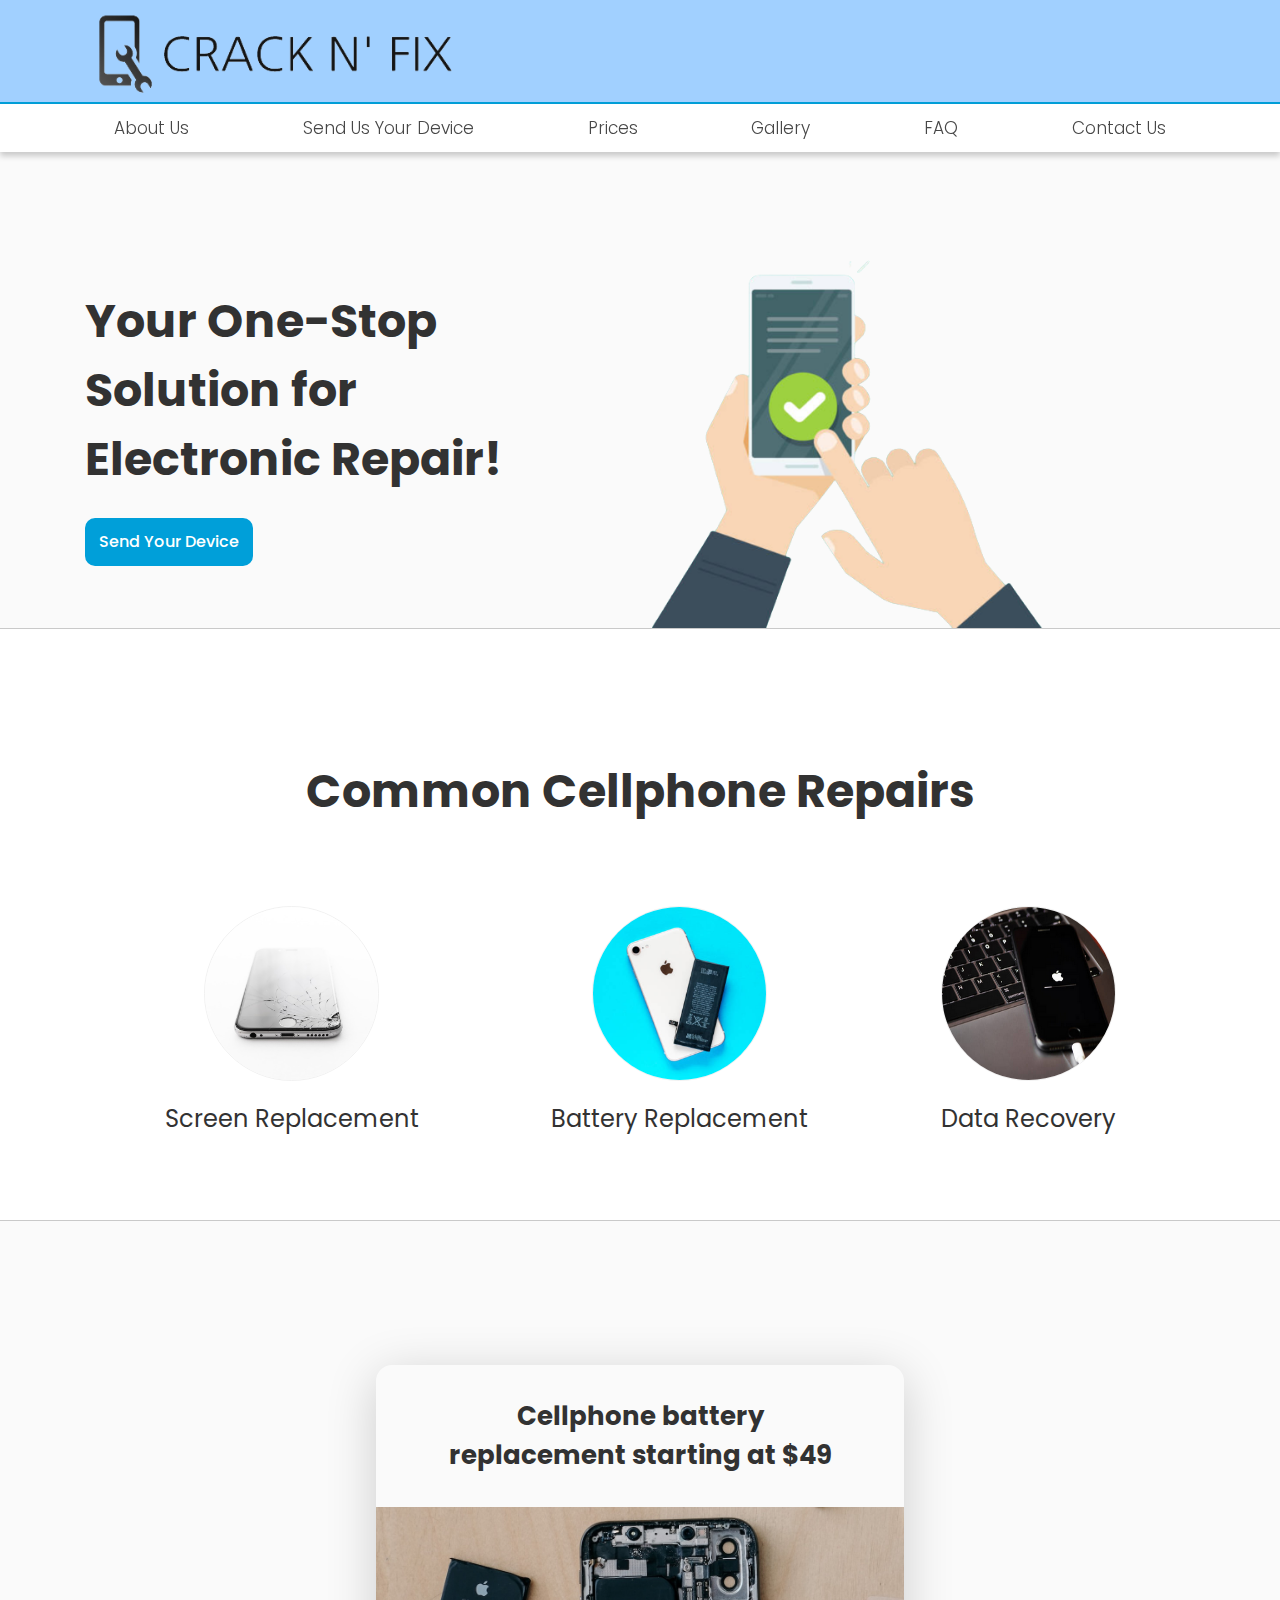
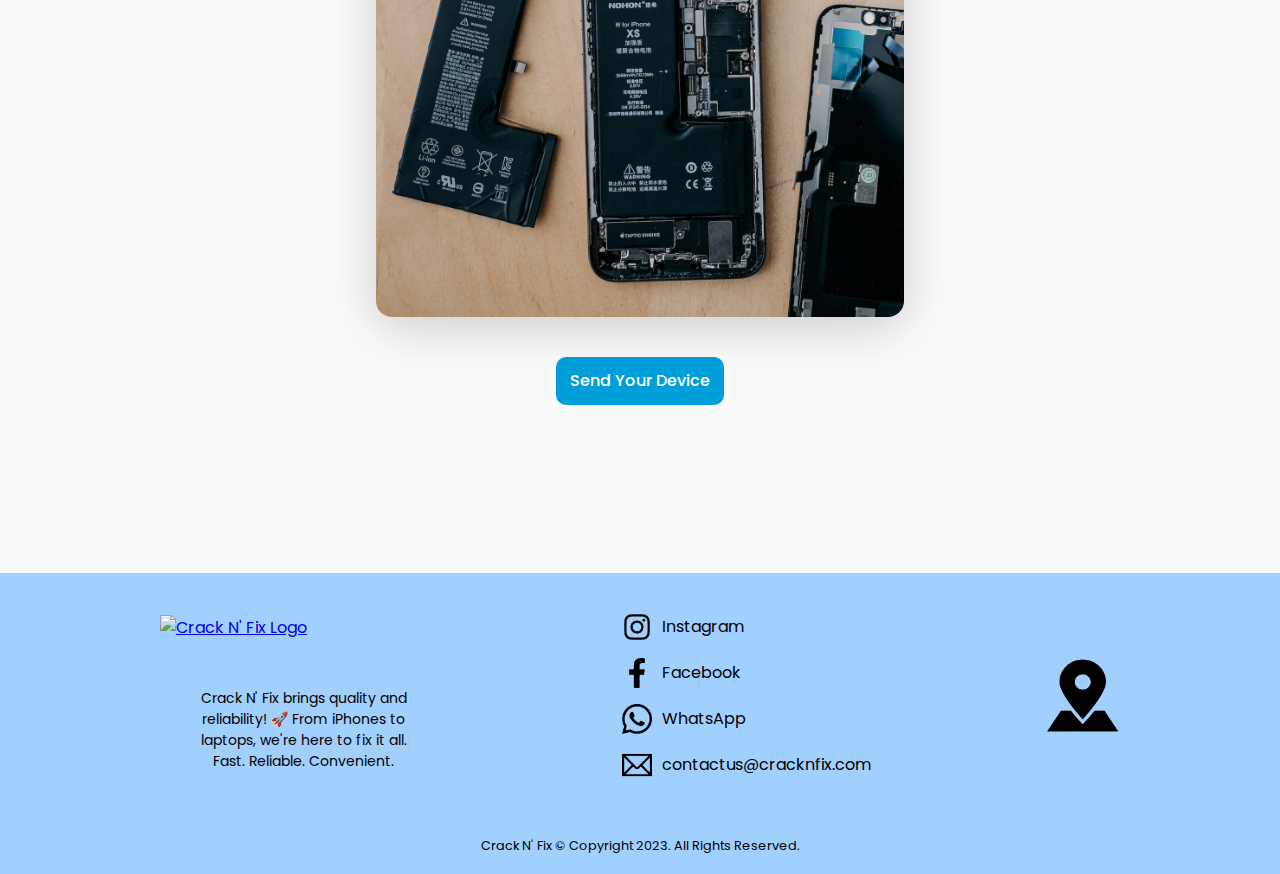
==== commit c028cd83: "About Page & Updates" ====
--- a/index.html
+++ b/index.html
@@ -7,7 +7,7 @@
             Course: COP 2822C at Valencia College
             Professor: David Stendel
             Description: The home page of the website for ... about ....
-            Date: 11/20/2023
+            Date: 11/25/2023
         -->
         <title>Crack N' Fix</title>
         <meta charset="utf-8">
@@ -15,7 +15,8 @@
         <meta name="keywords" content="computer repair, phone repair, mobile phone repair, laptop repair, tablet repair, electronic repair, Crack N' Fix">
         <meta name="author" content="Adrian Perez Rosado, Lucas Kizirian Rangel">
         <meta name="viewport" content="width=device-width, initial-scale=1.0">
-        <link rel="stylesheet" href="css/styles.css">
+        <link rel="stylesheet" href="css/global-styles.css">
+        <link rel="stylesheet" href="css/home-styles.css">
         <link rel="preconnect" href="https://fonts.googleapis.com">
         <link rel="preconnect" href="https://fonts.gstatic.com" crossorigin>
         <link href="https://fonts.googleapis.com/css2?family=Open+Sans:wght@400;500;700&family=Poppins:wght@200;300;400;500;600;700&family=Roboto:wght@400;500;700&display=swap" rel="stylesheet">
--- a/css/global-styles.css
+++ b/css/global-styles.css
@@ -0,0 +1,330 @@
+﻿/*
+ * File Name:   global-styles.css
+ * Names:       Adrian Perez Rosado, Lucas Kizirian Rangel
+ * Course:      COP 2822C at Valencia College
+ * Professor:   David Stendel 
+ * Description: This is the CSS file containing shared styles. Top bar (logo), nav, footer and page alignment.
+ * Date:        11/25/2023
+ */
+
+/* CSS Reset */
+body, header, nav, main, footer, img, h1, ul {
+    margin: 0;
+    padding: 0;
+    border: 0;
+}
+
+/* Style Rules For Box Sizing Spplies to All Elements */  
+* {  
+    box-sizing: border-box; 
+}
+
+/* Style Rules For Mobile Viewport */
+/* Style Rules For Body Content */
+body {
+    font-family: 'Poppins', sans-serif;
+    background-color: #ffffff;
+}
+
+/* Style Rules For Images */
+img {
+    max-width: 100%;
+    display: block;
+}
+
+/* Style Rules For Header Content */
+header {
+    background-color: #a1d0ff;
+}
+
+#top-bar {
+    display: flex;
+    justify-content: center;
+    align-items: center;
+    padding-top: 1.2em;
+    padding-bottom: 0.8em;
+    border-bottom: 2px solid #009FD9;
+}
+
+#logo a img {
+    width: 216px;
+    height: 50px;
+}
+
+/* Style Rules For Navigation Content */
+nav ul {
+    list-style-type: none;
+}
+
+nav ul li {
+    padding: 0.2em 0em;
+    text-align: center;
+    border-bottom: 1px solid #f1f1f1;
+}
+
+nav ul li a {
+    display: block;
+    color: #52575c;
+    text-decoration: none;
+    font-weight: 300;
+    font-size: clamp(18px, 8vw, 20px);
+    transition: all 0.3s ease 0s;
+}
+
+nav ul li a:hover {
+    color: #009FD9;
+}
+
+/* Style Rules For Main Content */
+main {
+    color: #323232;
+}
+
+/* Style Rules For Footer Content */
+footer {
+    display: flex;
+    flex-direction: column;
+    justify-content: space-evenly;
+    align-items: center;
+    background-color: #a1d0ff;
+    padding: 1em;
+}
+
+#footer-logo p {
+    display: none;
+}
+
+#footer-logo a img {
+    width: 216px;
+    height: 50px;
+}
+
+#footer-social-nav ul {
+    list-style-type: none;
+    display: flex;
+    justify-content: center;
+    gap: 0.8em;
+    padding: 0.9em;
+}
+
+#footer-social-nav li a img {
+    width: 25px;
+    height: 25px;
+}
+
+#footer-social-nav li a p {
+    display: none;
+}
+
+#location {
+    display: none;
+}
+
+#copyright p {
+    margin: 0;
+    padding: 1.5em 0;
+    font-size: 0.8em;
+}
+
+
+/* Media Query For Tablet Viewport */
+@media screen and (min-width: 550px), print {
+
+    /* Tablet Viewport: Style Rules For Header Content */
+    #top-bar {
+        padding-top: 1em;
+        padding-bottom: 0.4em;
+        border-bottom: 2px solid #009FD9;
+    }
+
+    #logo a img {
+        width: 288px;
+        height: 67px;
+    }
+
+    /* Tablet Viewport: Style Rules For Nav Content */
+    nav {
+        padding: 0.5em;
+        background-color: #ffffff;
+        position: -webkit-sticky; /* Safari Compatibility */
+        position: sticky;
+        z-index: 1;
+        top: 0;
+        box-shadow: 0 4px 6px rgba(0,0,0,0.2);
+    }
+
+    nav ul {
+        display: flex;
+        justify-content: space-evenly;
+    }
+
+    nav ul li {
+        border: none;
+    }
+
+    nav ul li a {
+        transition: all 0.3s ease 0s;
+        white-space: nowrap;
+        font-size: clamp(12px, 2.5vw, 17px);
+        color: #474747;
+    }
+
+    nav ul li a:hover {
+        padding-bottom: 5px;
+        color: #009FD9;
+        border-bottom: 2px solid #009FD9;
+    }
+
+    /* Tablet Viewport: Style Rules For Footer Content */
+    #footer-logo a img {
+        width: 288px;
+        height: 68px;
+    }
+
+    #footer-logo p {
+        display: block;
+        margin: 5px auto;
+        font-size: 14px;
+        max-width: 216px;
+        text-align: center;
+    }
+}
+
+/* Media Query For Desktop Viewport */
+@media screen and (min-width: 960px), print {
+
+    /* Desktop Viewport: Style Rules For Aligning All Page Content Width */
+    .content-width-align {
+        padding: 0;
+        margin: auto;
+        border: none;
+        max-width: 1300px;
+        background-color: transparent;
+    }
+
+    /* Desktop Viewport: Style Rules For Aligning Div's Height/Width */
+    #tb-height-align {
+        padding-top: 0.8em;
+        padding-bottom: 0.3em;
+        border-bottom: 2px solid #009FD9;
+    }
+
+    #tb-width-align {
+        margin: auto;
+        max-width: 1500px;
+    }
+
+    #nav-height-align {
+        padding: 0.5em 0;
+    }
+
+    #nav-width-align {
+        margin: auto;
+        max-width: 1500px;
+    }
+
+    #footer-height-align {
+        padding: 1.5em 0;
+    }
+
+    /* Desktop Viewport: Style Rules For Header Content */
+    #top-bar {
+        padding: 0;
+        justify-content:flex-start;
+        border: none;
+    }
+
+    #logo a img {
+        width: 360px;
+        height: 84px;
+        padding-left: 6em;
+        box-sizing: content-box;
+    }
+
+    /* Desktop Viewport: Style Rules For Nav Content */
+    nav {
+        padding: 0;
+    }
+
+    /* Style Rules For Footer Content */
+    footer {
+        display: block;
+        padding: 0;
+        margin: auto;
+    }
+
+    #footer {
+        display: flex;
+        margin: auto;
+        max-width: 1500px;
+        justify-content: space-evenly;
+        align-items: center;
+    }
+
+    #footer-social-nav ul {
+        gap: 1em;
+        flex-direction: column;
+    }
+
+    #footer-social-nav ul li a {
+        display: flex;
+        align-items: center;
+        text-decoration: none;
+    }
+
+    #footer-social-nav ul li a img {
+        width: 30px;
+        height: 30px;
+    }
+
+    #footer-social-nav ul li a p {
+        display: inline-block;
+        margin: 0;
+        margin-left: 10px;
+        color: #000;
+    }
+
+    #location {
+        display: inline;
+    }
+
+    #location a img {
+        height: 75px;
+        width: 75px;
+    }
+
+    #copyright {
+        text-align: center;
+    }
+}
+
+/* Media Query For Print */
+@media print {
+    body {
+        background-color: #ffffff;
+        color: #000000;
+    }
+}
+
+
+
+
+
+/* ~~~~~~~~ TO-DO ~~~~~~~~ */
+/* 
+
+- Estilizar ABOUT US no table e desktop
+
+- Estilizar SEND DEVICE no table e desktop
+
+- Estilizar PRICES no table e desktop
+
+- Estilizar GALLERY no table e desktop
+
+- Estilizar FAQ no table e desktop
+
+- Estilizar CONTACT US no table e desktop
+
+- Adicionar comentarios nos HTML
+
+*/--- a/css/home-styles.css
+++ b/css/home-styles.css
@@ -0,0 +1,252 @@
+/*
+ * File Name:	home-styles.css
+ * Names:		Adrian Perez Rosado, Lucas Kizirian Rangel
+ * Course:		COP 2822C at Valencia College
+ * Professor:	David Stendel 
+ * Description:	This is the CSS file for the home page.
+ * Date:		11/25/2023
+ */
+
+/* Style Rules For Home Page */
+/* Style Rules For First Div - Welcome Content*/
+#wc-height-align {
+    border-bottom: 1px solid #c9c9c9;
+}
+
+#welcome {
+    display: flex;
+    flex-direction: column;
+    padding: 3em 2em;
+    padding-bottom: 0;
+    background-color: #fafafa;
+}
+
+#welcome h1 {
+    font-weight: 700;
+    width: 300px;
+}
+
+/* Style Rules For Welcome "Send Your Device" Button */
+#wc-button {
+    width: 10.5em;
+    height: 3em;
+    background-color: #009FD9;
+    border-width: 1px;
+    border-radius: 10px;
+    margin: 1.5em 0;
+}
+
+#wc-button a {
+    display: block;
+    box-sizing: border-box;
+    width: 10.5em;
+    height: 3em;
+    padding-top: 11px;
+    text-align: center;
+    text-decoration: none;
+    color: #ffffff;
+    font-weight:500;
+}
+
+/* Style Rules For Welcome Image */
+#wc-img img {
+    height: 100%;
+    width: 100%;
+}
+
+/* Style Rules For Second Div - Common Issues Content */
+#common-issues {
+    padding: 3em 2em;
+    padding-bottom: 0;
+}
+
+#common-issues-heading {
+    padding-bottom: 3.5em;
+    text-align: center;
+}
+
+#ci-height-align {
+    border-bottom: 1px solid #c9c9c9;
+}
+
+/* Style Rules For Cellphone Issues Container */
+#cellphone-issues {
+    display: flex;
+    flex-direction: column;
+    justify-content: space-evenly;
+    align-items: center;
+}
+
+.cell-issues {
+    display: flex;
+    flex-direction: column;
+    align-items: center;
+    padding-bottom: 2em;
+}
+
+#cellphone-issues img {
+    width: 175px;
+    height: 175px;
+    border: 1px solid #f1f1f1;
+    border-radius: 50% 50% 50% 50%;
+}
+
+#cellphone-issues h2 {
+    font-size: 24px;
+    font-weight: 400;
+}
+
+/* Style Rules For Third Div - Promo Content */
+#promo {
+    display: flex;
+    flex-direction: column;
+    align-items: center;
+    padding: 3em 2em;
+    background-color: #fafafa;
+}
+
+/* Style Rules For Promo Wrap Container */
+#promo-wrap {
+    border-radius: 16px 16px 16px 16px;
+    box-shadow: 0 10px 50px 0 #0000002f;
+    overflow: hidden;
+}
+
+/* Style Rules For Promo Wrap Content */
+#promo-txt {
+    text-align: center;
+    margin: 2em;
+}
+
+#promo-txt h1 {
+    font-size: 26px;
+    font-weight: 700;
+}
+
+#promo-img img {
+    display: block;
+}
+
+/* Style Rules For Promo "Send Your Device" Button */
+#promo-btn {
+    width: 10.5em;
+    height: 3em;
+    background-color: #009FD9;
+    border-width: 1px;
+    border-radius: 10px;
+    margin-top: 2.5em;
+    margin-bottom: 1.5em;
+}
+
+#promo-btn a {
+    display: block;
+    box-sizing: border-box;
+    width: 10.5em;
+    height: 3em;
+    padding: 11px;
+    text-align: center;
+    text-decoration: none;
+    color: #ffffff;
+    font-weight:500;
+}
+
+
+/* Media Query For Tablet Viewport */
+@media screen and (min-width: 550px), print {
+
+    /* Tablet Viewport: Style Rules For Welcome Container And Contents */
+    #welcome {
+        flex-direction: row;
+        justify-content: space-evenly;
+    }
+
+    #wc-button {
+        transition: opacity 0.5s;
+    }
+
+    #wc-button:hover {
+        opacity: 0.65;
+    }
+
+    #wc-img {
+        width: 50%;
+    }
+
+    /* Tablet Viewport: Style Rules For Promo Container */
+    #promo {
+        padding: 4em 7em;
+    }
+
+    #promo-btn {
+        transition: opacity 0.5s;
+    }
+
+    #promo-btn:hover {
+        opacity: 0.65;
+    }
+}
+
+
+/* Media Query For Desktop Viewport */
+@media screen and (min-width: 960px), print {
+
+    /* Desktop Viewport: Style Rules For Aligning Div's Height */
+    #wc-height-align {
+        padding-top: 3em;
+        background-color: #fafafa;
+    }
+
+    #ci-height-align {
+        padding-top: 5em;
+        padding-bottom: 2em;
+    }
+
+    #promo-height-align {
+        padding-top: 5em;
+        padding-bottom: 5em;
+        background-color: #fafafa;
+    }
+
+    /* Desktop Viewport: Style Rules For Welcome Wrap Content */
+    #welcome-wrap {
+        display: flex;
+        flex-direction: column;
+        justify-content: center;
+    }
+
+    #wc-heading h1 {
+        width: 450px;
+        font-size: 46px;
+    }
+
+    #wc-img img {
+        width: 75%;
+    }
+
+    /* Desktop Viewport: Style Rules For Common Issues Area */
+    #common-issues-heading {
+        padding-bottom: 5em;
+    }
+
+    #common-issues-heading h1 {
+        font-size: 46px;
+    }
+
+    #cellphone-issues {
+        flex-direction: row;
+    }
+
+    .cell-issues img {
+        width: 200px;
+        height: 200px;
+    }
+
+    /* Desktop Viewport: Style Rules For Promo Area */
+    #promo-wrap {
+        max-width: 50%;
+    }
+
+    #promo-txt {
+        margin: 2em 4em;
+    }
+}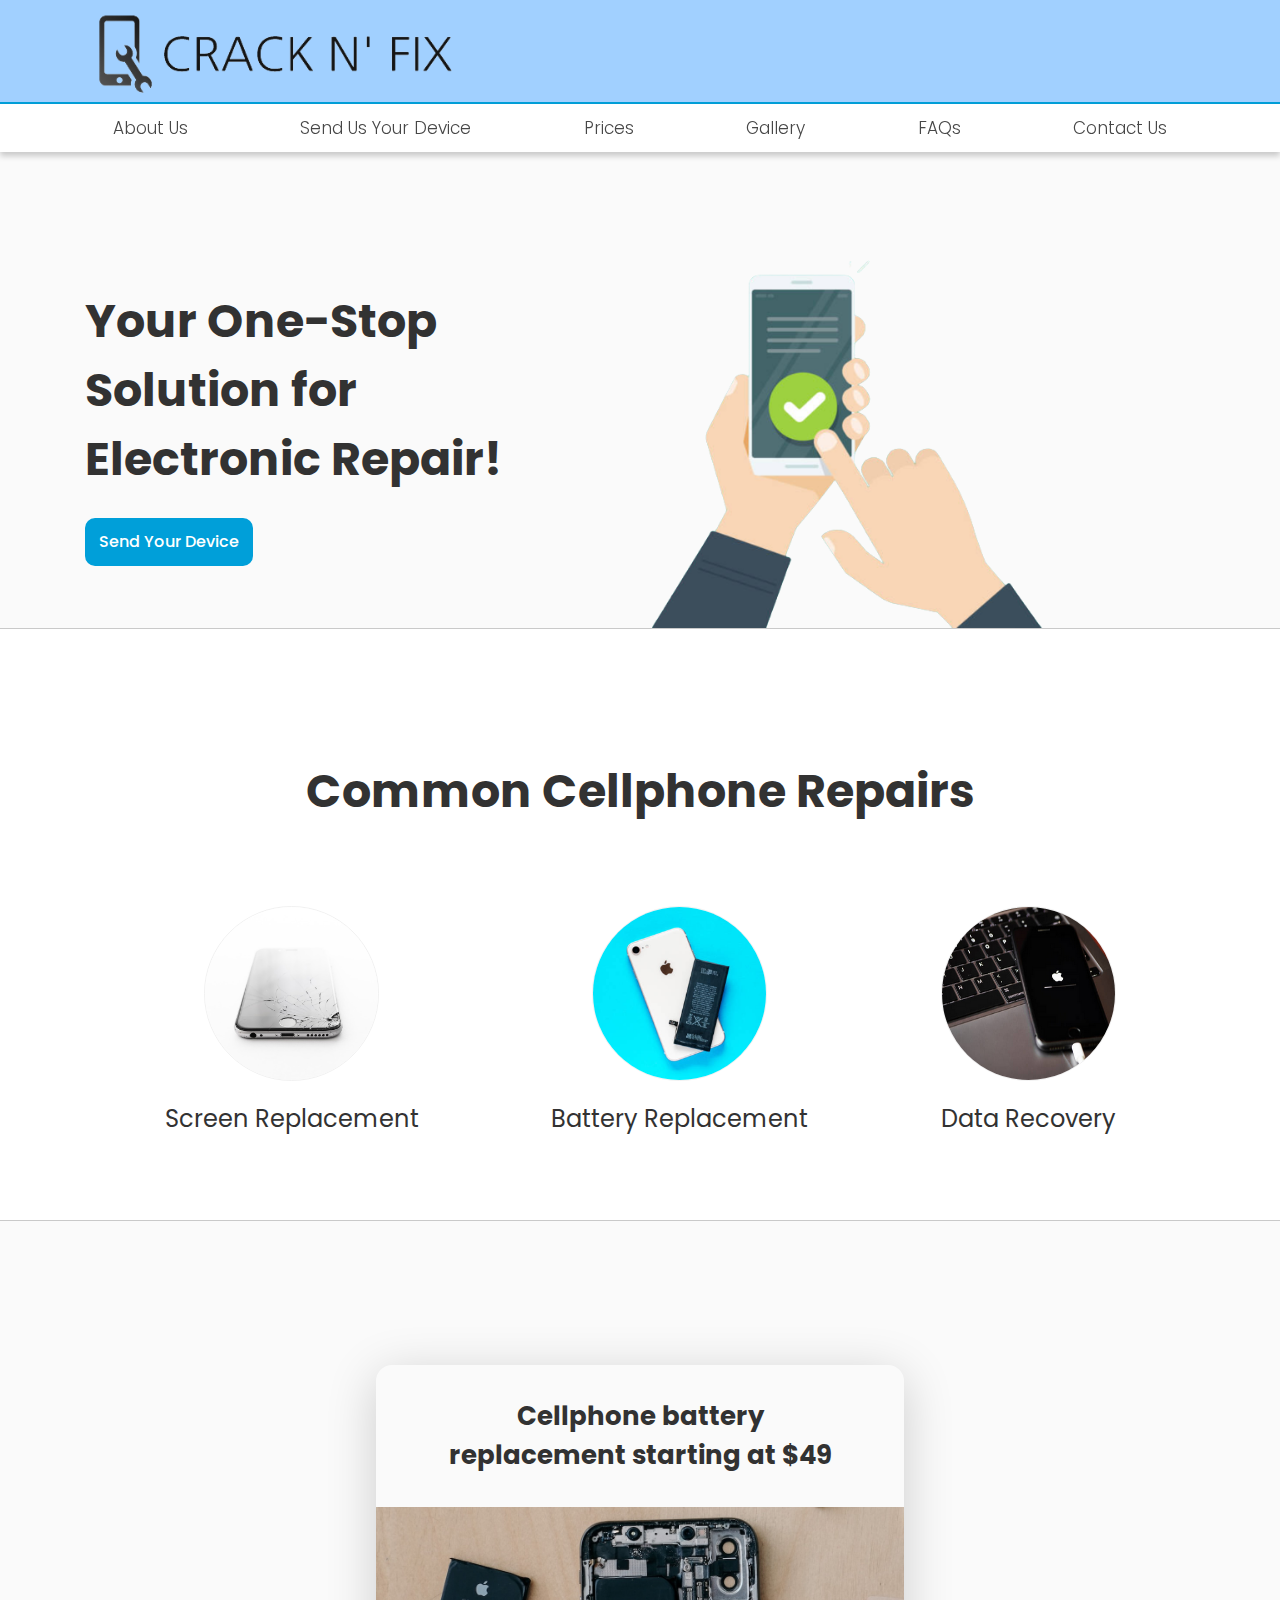
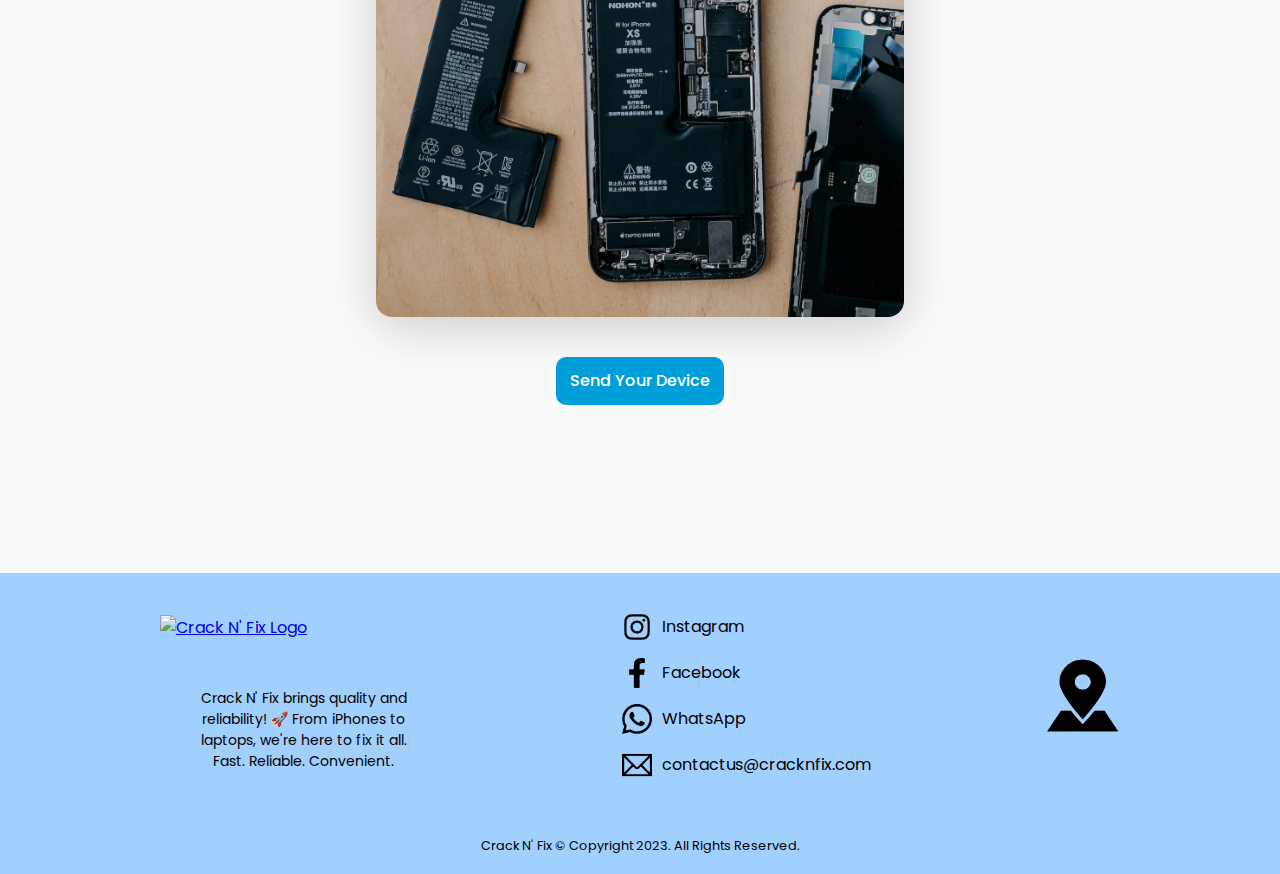
==== commit 5189de2c: "Help to FAQs Name Change" ====
--- a/index.html
+++ b/index.html
@@ -6,7 +6,7 @@
             Names: Adrian Perez Rosado, Lucas Kizirian Rangel
             Course: COP 2822C at Valencia College
             Professor: David Stendel
-            Description: The home page of the website for ... about ....
+            Description: This is the HTML file for the home page.
             Date: 11/25/2023
         -->
         <title>Crack N' Fix</title>
@@ -49,7 +49,7 @@
                         <li><a href="sendyourdevice.html">Send Us Your Device</a></li>
                         <li><a href="prices.html">Prices</a></li>
                         <li><a href="gallery.html">Gallery</a></li>
-                        <li><a href="help.html">FAQ</a></li>
+                        <li><a href="faqs.html">FAQs</a></li>
                         <li><a href="contact.html">Contact Us</a></li>
                     </ul>
                 </div>
--- a/css/global-styles.css
+++ b/css/global-styles.css
@@ -150,7 +150,7 @@
         position: sticky;
         z-index: 1;
         top: 0;
-        box-shadow: 0 4px 6px rgba(0,0,0,0.2);
+        box-shadow: 0 4px 6px #00000033;
     }
 
     nav ul {
--- a/css/home-styles.css
+++ b/css/home-styles.css
@@ -28,20 +28,19 @@
 
 /* Style Rules For Welcome "Send Your Device" Button */
 #wc-button {
-    width: 10.5em;
-    height: 3em;
-    background-color: #009FD9;
+    margin: 1.5em 0;
+    width: 10.5em;
+    height: 3em;
     border-width: 1px;
     border-radius: 10px;
-    margin: 1.5em 0;
+    background-color: #009FD9;
 }
 
 #wc-button a {
     display: block;
-    box-sizing: border-box;
-    width: 10.5em;
-    height: 3em;
     padding-top: 11px;
+    width: 10.5em;
+    height: 3em;
     text-align: center;
     text-decoration: none;
     color: #ffffff;
@@ -129,21 +128,19 @@
 
 /* Style Rules For Promo "Send Your Device" Button */
 #promo-btn {
-    width: 10.5em;
-    height: 3em;
-    background-color: #009FD9;
-    border-width: 1px;
-    border-radius: 10px;
     margin-top: 2.5em;
     margin-bottom: 1.5em;
+    width: 10.5em;
+    height: 3em;
+    border-radius: 10px;
+    background-color: #009FD9;
 }
 
 #promo-btn a {
     display: block;
-    box-sizing: border-box;
-    width: 10.5em;
-    height: 3em;
     padding: 11px;
+    width: 10.5em;
+    height: 3em;
     text-align: center;
     text-decoration: none;
     color: #ffffff;
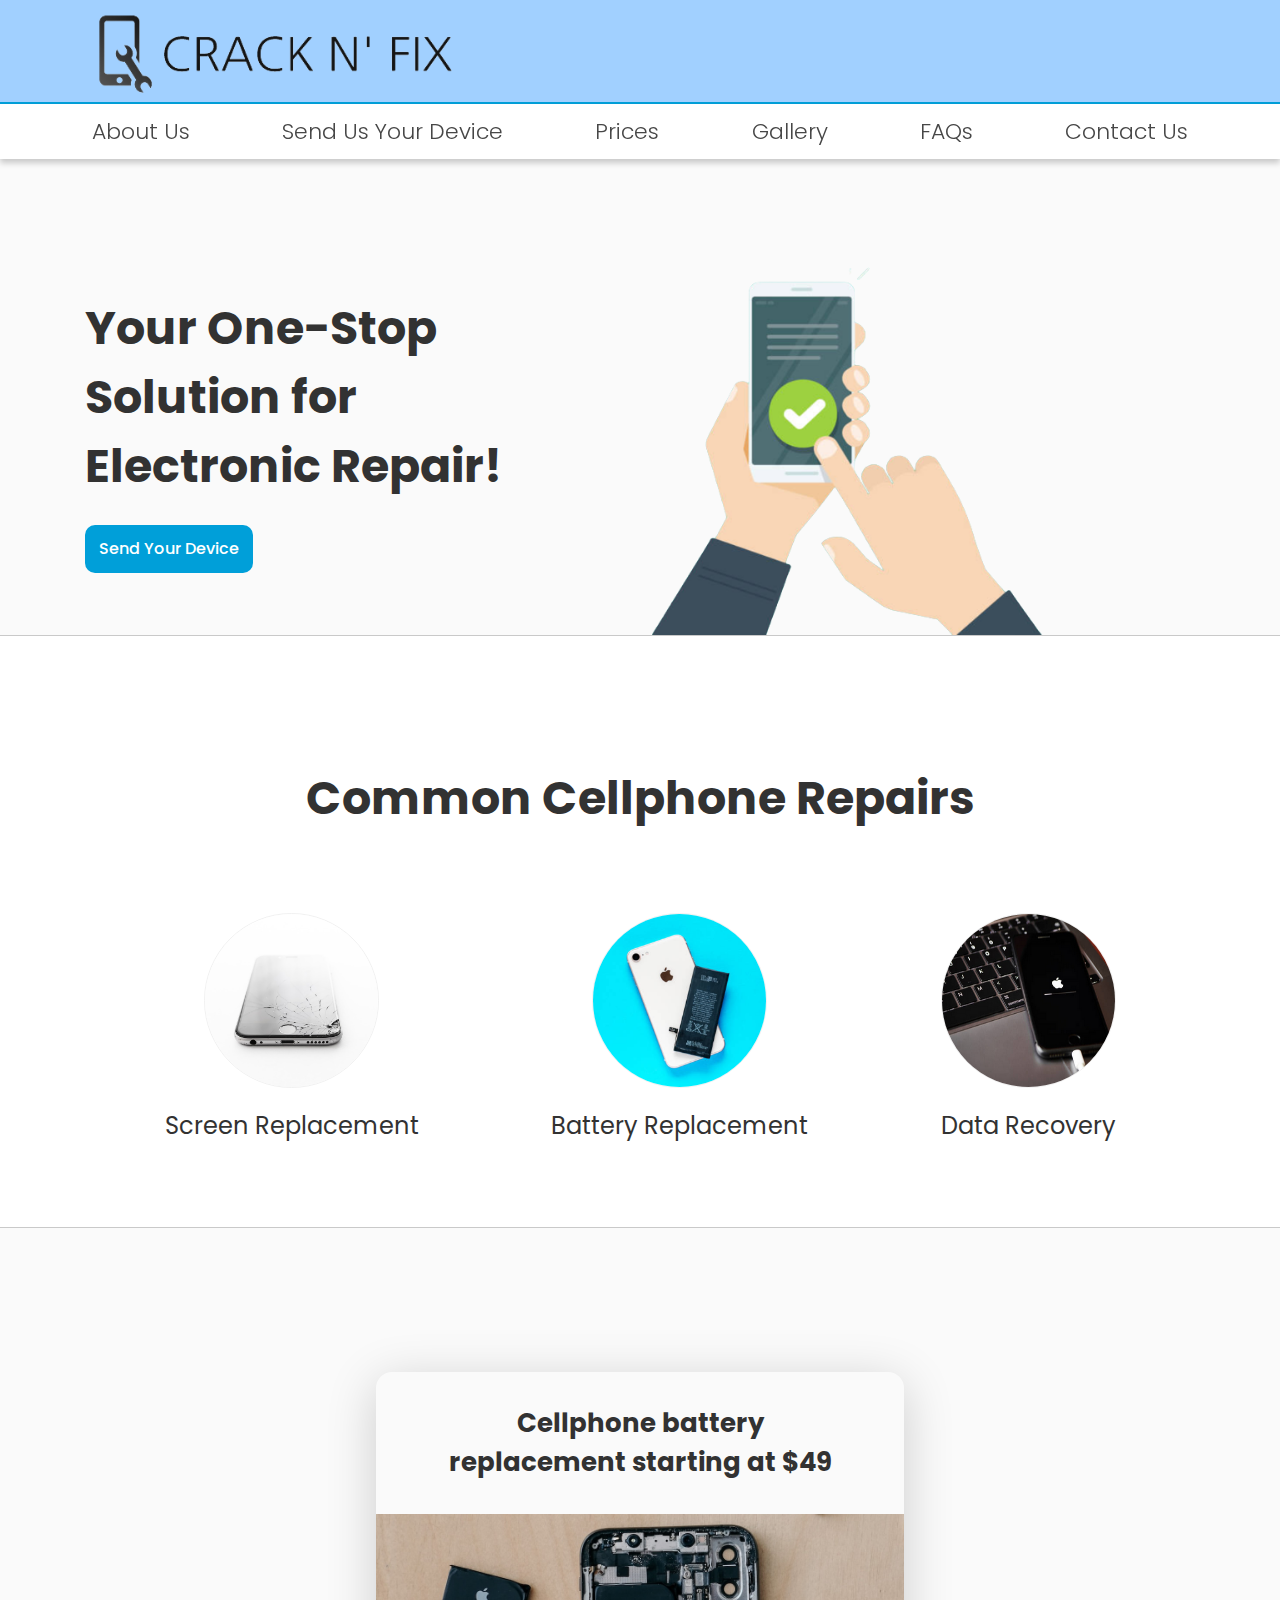
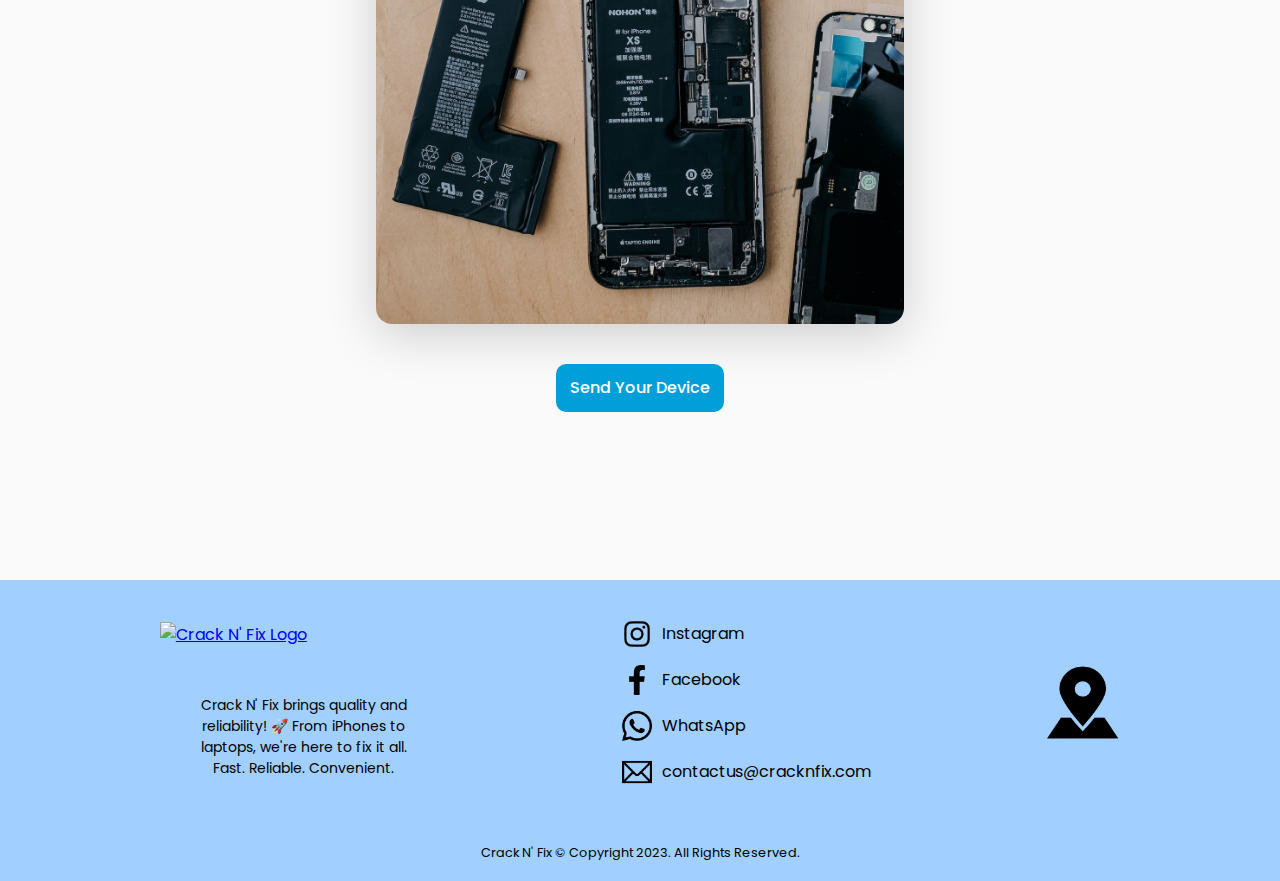
==== commit dbc6bcdb: "Final Version Complete" ====
--- a/index.html
+++ b/index.html
@@ -9,6 +9,7 @@
             Description: This is the HTML file for the home page.
             Date: 11/25/2023
         -->
+        
         <title>Crack N' Fix</title>
         <meta charset="utf-8">
         <meta name="description" content="Crack N' Fix Your Go-To Source for Expert Electronic Repair - specializes in fixing cellphone, computers and electronic devices">
@@ -27,7 +28,8 @@
         <link rel="manifest" href="/site.webmanifest">
     </head>
     <body>
-        <!-- Header Top Bar Section -->
+
+        <!-- Header, Top Bar Section and Logo -->
         <header>
             <div id="tb-height-align">
                 <div id="tb-width-align">
@@ -39,8 +41,8 @@
                 </div>
             </div>
         </header>
-
-        <!--  -->
+        
+        <!-- Navigation Links -->
         <nav>
             <div id="nav-height-align">
                 <div id="nav-width-align">
@@ -56,39 +58,57 @@
             </div>
         </nav>
 
-        <!--  -->
+        <!-- Main Page Content -->
         <main>
+
+            <!-- First Section - Welcome -->
             <div id="wc-height-align">
                 <div id="welcome" class="content-width-align">
                     <div id="welcome-wrap">
+
+                        <!-- Welcome Section Heading -->
                         <div id="wc-heading">
                             <h1>Your One-Stop Solution for Electronic Repair!</h1>
                         </div>
+
+                        <!-- Welcome Section Button Redirecting to Send Your Device Page -->
                         <div id="wc-button">
                             <a id="send-device-btn" href="sendyourdevice.html">Send Your Device</a>
                         </div>
                     </div>
+                    
+                    <!-- Welcome Section Image -->
                     <div id="wc-img">
                         <img src="images/holding-phone.png" alt="hands holding cellphone">
                     </div>
                 </div>
             </div>
 
-            <!--  -->
+            <!-- Second Section - Cellphone Common Issues -->
             <div id="ci-height-align">
                 <div id="common-issues"  class="content-width-align">
+                    
+                    <!-- Cellphone Issues Section Heading -->
                     <div id="common-issues-heading">
                         <h1>Common Cellphone Repairs</h1>
                     </div>
+
+                    <!-- Cellphone Issues Section Images -->
                     <div id="cellphone-issues">
+
+                        <!-- Cellphone Issue 1 -->
                         <div id="cell-issues-1" class="cell-issues">
                             <img src="images/broken-screen.jpg" alt="screen replacement">
                             <h2>Screen Replacement</h2>
                         </div>
+
+                        <!-- Cellphone Issue 2 -->
                         <div id="cell-issues-3" class="cell-issues">
                             <img src="images/battery-rpcmt2.jpg" alt="battery replacement">
                             <h2>Battery Replacement</h2>
                         </div>
+
+                        <!-- Cellphone Issue 3 -->
                         <div id="cell-issues-3" class="cell-issues">
                             <img src="images/iphone-recovery.png" alt="data recovery">
                             <h2>Data Recovery</h2>
@@ -97,17 +117,23 @@
                 </div>
             </div>
 
-            <!--  -->
+            <!-- Third Section - Promotion -->
             <div id="promo-height-align">
                 <div id="promo"  class="content-width-align">
                     <div id="promo-wrap">
+
+                        <!-- Promotion Section Heading -->
                         <div id="promo-txt">
                             <h1>Cellphone battery replacement starting at $49</h1>
                         </div>
+
+                        <!-- Promotion Section Image -->
                         <div id="promo-img">
                             <img src="images/battery-rpcmt.jpg" alt="battery replacement">
                         </div>
                     </div>
+
+                    <!-- Promotion Section Button Redirecting to Send Your Device Page -->
                     <div id="promo-btn">
                         <a id="send-device-btn" href="sendyourdevice.html">Send Your Device</a>
                     </div>
@@ -115,16 +141,18 @@
             </div>
         </main>
 
-        <!--  -->
+        <!-- Footer Content -->
         <footer>
             <div id="footer-height-align">
                 <div id="footer">
+
+                    <!-- Crack N' Fix Logo -->
                     <div id="footer-logo" id="footer-item">
                         <a href="index.html "><img src="images/logo.png" alt="Crack N' Fix Logo"></a>
                         <p>Crack N' Fix brings quality and reliability! 🚀 From iPhones to laptops, we're here to fix it all. Fast. Reliable. Convenient.</p>
                     </div>
 
-                    <!--  -->
+                    <!-- Social Media Icons and Links -->
                     <div id="footer-social-nav" id="footer-item">
                         <ul>
                             <li><a target="_blank" href="https://instagram.com"><img src="images/social_instagram_icon.png" alt="instagram"><p>Instagram</p></a></li>
@@ -134,7 +162,7 @@
                         </ul>
                     </div>
 
-                    <!--  -->
+                    <!-- Map Pin for Location -->
                     <div id="location" id="footer-item">
                         <a target="_blank" href="https://google.com/maps"><img src="images/map_pin_icon.png" alt="map location"></a>
                     </div>
--- a/css/global-styles.css
+++ b/css/global-styles.css
@@ -3,7 +3,7 @@
  * Names:       Adrian Perez Rosado, Lucas Kizirian Rangel
  * Course:      COP 2822C at Valencia College
  * Professor:   David Stendel 
- * Description: This is the CSS file containing shared styles. Top bar (logo), nav, footer and page alignment.
+ * Description: This is the CSS file containing shared styles. Top bar (logo area), navigation, footer and page alignment.
  * Date:        11/25/2023
  */
 
@@ -14,25 +14,25 @@
     border: 0;
 }
 
-/* Style Rules For Box Sizing Spplies to All Elements */  
+/* Style Rules for Box Sizing Applies to All Elements */  
 * {  
     box-sizing: border-box; 
 }
 
-/* Style Rules For Mobile Viewport */
-/* Style Rules For Body Content */
+/* Style Rules for Mobile Viewport */
+/* Style Rules for Body Content */
 body {
     font-family: 'Poppins', sans-serif;
     background-color: #ffffff;
 }
 
-/* Style Rules For Images */
+/* Style Rules for Images */
 img {
     max-width: 100%;
     display: block;
 }
 
-/* Style Rules For Header Content */
+/* Style Rules for Header Content (Top Bar/Logo Area) */
 header {
     background-color: #a1d0ff;
 }
@@ -51,7 +51,7 @@
     height: 50px;
 }
 
-/* Style Rules For Navigation Content */
+/* Style Rules for Navigation Content */
 nav ul {
     list-style-type: none;
 }
@@ -75,12 +75,12 @@
     color: #009FD9;
 }
 
-/* Style Rules For Main Content */
+/* Style Rules for Main Content */
 main {
     color: #323232;
 }
 
-/* Style Rules For Footer Content */
+/* Style Rules for Footer Content */
 footer {
     display: flex;
     flex-direction: column;
@@ -127,10 +127,10 @@
 }
 
 
-/* Media Query For Tablet Viewport */
+/* Media Query for Tablet Viewport */
 @media screen and (min-width: 550px), print {
 
-    /* Tablet Viewport: Style Rules For Header Content */
+    /* Tablet Viewport: Style Rules for Header Content */
     #top-bar {
         padding-top: 1em;
         padding-bottom: 0.4em;
@@ -142,7 +142,7 @@
         height: 67px;
     }
 
-    /* Tablet Viewport: Style Rules For Nav Content */
+    /* Tablet Viewport: Style Rules for Nav Content */
     nav {
         padding: 0.5em;
         background-color: #ffffff;
@@ -165,7 +165,7 @@
     nav ul li a {
         transition: all 0.3s ease 0s;
         white-space: nowrap;
-        font-size: clamp(12px, 2.5vw, 17px);
+        font-size: clamp(12px, 2.5vw, 22px);
         color: #474747;
     }
 
@@ -175,7 +175,7 @@
         border-bottom: 2px solid #009FD9;
     }
 
-    /* Tablet Viewport: Style Rules For Footer Content */
+    /* Tablet Viewport: Style Rules for Footer Content */
     #footer-logo a img {
         width: 288px;
         height: 68px;
@@ -190,10 +190,11 @@
     }
 }
 
-/* Media Query For Desktop Viewport */
+
+/* Media Query for Desktop Viewport */
 @media screen and (min-width: 960px), print {
 
-    /* Desktop Viewport: Style Rules For Aligning All Page Content Width */
+    /* Desktop Viewport: Style Rules for Aligning All Page Content Width */
     .content-width-align {
         padding: 0;
         margin: auto;
@@ -202,7 +203,7 @@
         background-color: transparent;
     }
 
-    /* Desktop Viewport: Style Rules For Aligning Div's Height/Width */
+    /* Desktop Viewport: Style Rules for Aligning Div's Height/Width */
     #tb-height-align {
         padding-top: 0.8em;
         padding-bottom: 0.3em;
@@ -227,7 +228,7 @@
         padding: 1.5em 0;
     }
 
-    /* Desktop Viewport: Style Rules For Header Content */
+    /* Desktop Viewport: Style Rules for Header Content */
     #top-bar {
         padding: 0;
         justify-content:flex-start;
@@ -241,12 +242,12 @@
         box-sizing: content-box;
     }
 
-    /* Desktop Viewport: Style Rules For Nav Content */
+    /* Desktop Viewport: Style Rules for Nav Content */
     nav {
         padding: 0;
     }
 
-    /* Style Rules For Footer Content */
+    /* Desktop Viewport: Style Rules for Footer Content */
     footer {
         display: block;
         padding: 0;
@@ -298,33 +299,11 @@
     }
 }
 
-/* Media Query For Print */
+
+/* Media Query for Print */
 @media print {
     body {
         background-color: #ffffff;
         color: #000000;
     }
-}
-
-
-
-
-
-/* ~~~~~~~~ TO-DO ~~~~~~~~ */
-/* 
-
-- Estilizar ABOUT US no table e desktop
-
-- Estilizar SEND DEVICE no table e desktop
-
-- Estilizar PRICES no table e desktop
-
-- Estilizar GALLERY no table e desktop
-
-- Estilizar FAQ no table e desktop
-
-- Estilizar CONTACT US no table e desktop
-
-- Adicionar comentarios nos HTML
-
-*/+}--- a/css/home-styles.css
+++ b/css/home-styles.css
@@ -7,8 +7,10 @@
  * Date:		11/25/2023
  */
 
-/* Style Rules For Home Page */
-/* Style Rules For First Div - Welcome Content*/
+/* Style Rules for Home Page */
+
+/* Style Rules for Mobile Viewport */
+/* Style Rules for First Div - Welcome Area Content*/
 #wc-height-align {
     border-bottom: 1px solid #c9c9c9;
 }
@@ -26,7 +28,7 @@
     width: 300px;
 }
 
-/* Style Rules For Welcome "Send Your Device" Button */
+/* Style Rules for Welcome "Send Your Device" Button */
 #wc-button {
     margin: 1.5em 0;
     width: 10.5em;
@@ -47,13 +49,13 @@
     font-weight:500;
 }
 
-/* Style Rules For Welcome Image */
+/* Style Rules for Welcome Image */
 #wc-img img {
     height: 100%;
     width: 100%;
 }
 
-/* Style Rules For Second Div - Common Issues Content */
+/* Style Rules for Second Div - Common Issues Content */
 #common-issues {
     padding: 3em 2em;
     padding-bottom: 0;
@@ -68,7 +70,7 @@
     border-bottom: 1px solid #c9c9c9;
 }
 
-/* Style Rules For Cellphone Issues Container */
+/* Style Rules for Cellphone Issues Container */
 #cellphone-issues {
     display: flex;
     flex-direction: column;
@@ -95,7 +97,7 @@
     font-weight: 400;
 }
 
-/* Style Rules For Third Div - Promo Content */
+/* Style Rules for Third Div - Promo Content */
 #promo {
     display: flex;
     flex-direction: column;
@@ -104,14 +106,14 @@
     background-color: #fafafa;
 }
 
-/* Style Rules For Promo Wrap Container */
+/* Style Rules for Promo Wrap Container */
 #promo-wrap {
     border-radius: 16px 16px 16px 16px;
     box-shadow: 0 10px 50px 0 #0000002f;
     overflow: hidden;
 }
 
-/* Style Rules For Promo Wrap Content */
+/* Style Rules for Promo Wrap Content */
 #promo-txt {
     text-align: center;
     margin: 2em;
@@ -126,7 +128,7 @@
     display: block;
 }
 
-/* Style Rules For Promo "Send Your Device" Button */
+/* Style Rules for Promo "Send Your Device" Button */
 #promo-btn {
     margin-top: 2.5em;
     margin-bottom: 1.5em;
@@ -148,10 +150,10 @@
 }
 
 
-/* Media Query For Tablet Viewport */
+/* Media Query for Tablet Viewport */
 @media screen and (min-width: 550px), print {
 
-    /* Tablet Viewport: Style Rules For Welcome Container And Contents */
+    /* Tablet Viewport: Style Rules for Welcome Container and Contents */
     #welcome {
         flex-direction: row;
         justify-content: space-evenly;
@@ -169,7 +171,7 @@
         width: 50%;
     }
 
-    /* Tablet Viewport: Style Rules For Promo Container */
+    /* Tablet Viewport: Style Rules for Promo Container */
     #promo {
         padding: 4em 7em;
     }
@@ -184,10 +186,10 @@
 }
 
 
-/* Media Query For Desktop Viewport */
+/* Media Query for Desktop Viewport */
 @media screen and (min-width: 960px), print {
 
-    /* Desktop Viewport: Style Rules For Aligning Div's Height */
+    /* Desktop Viewport: Style Rules for Aligning Div's Height */
     #wc-height-align {
         padding-top: 3em;
         background-color: #fafafa;
@@ -204,7 +206,7 @@
         background-color: #fafafa;
     }
 
-    /* Desktop Viewport: Style Rules For Welcome Wrap Content */
+    /* Desktop Viewport: Style Rules for Welcome Wrap Content */
     #welcome-wrap {
         display: flex;
         flex-direction: column;
@@ -220,7 +222,7 @@
         width: 75%;
     }
 
-    /* Desktop Viewport: Style Rules For Common Issues Area */
+    /* Desktop Viewport: Style Rules for Common Issues Area */
     #common-issues-heading {
         padding-bottom: 5em;
     }
@@ -238,7 +240,7 @@
         height: 200px;
     }
 
-    /* Desktop Viewport: Style Rules For Promo Area */
+    /* Desktop Viewport: Style Rules for Promo Area */
     #promo-wrap {
         max-width: 50%;
     }
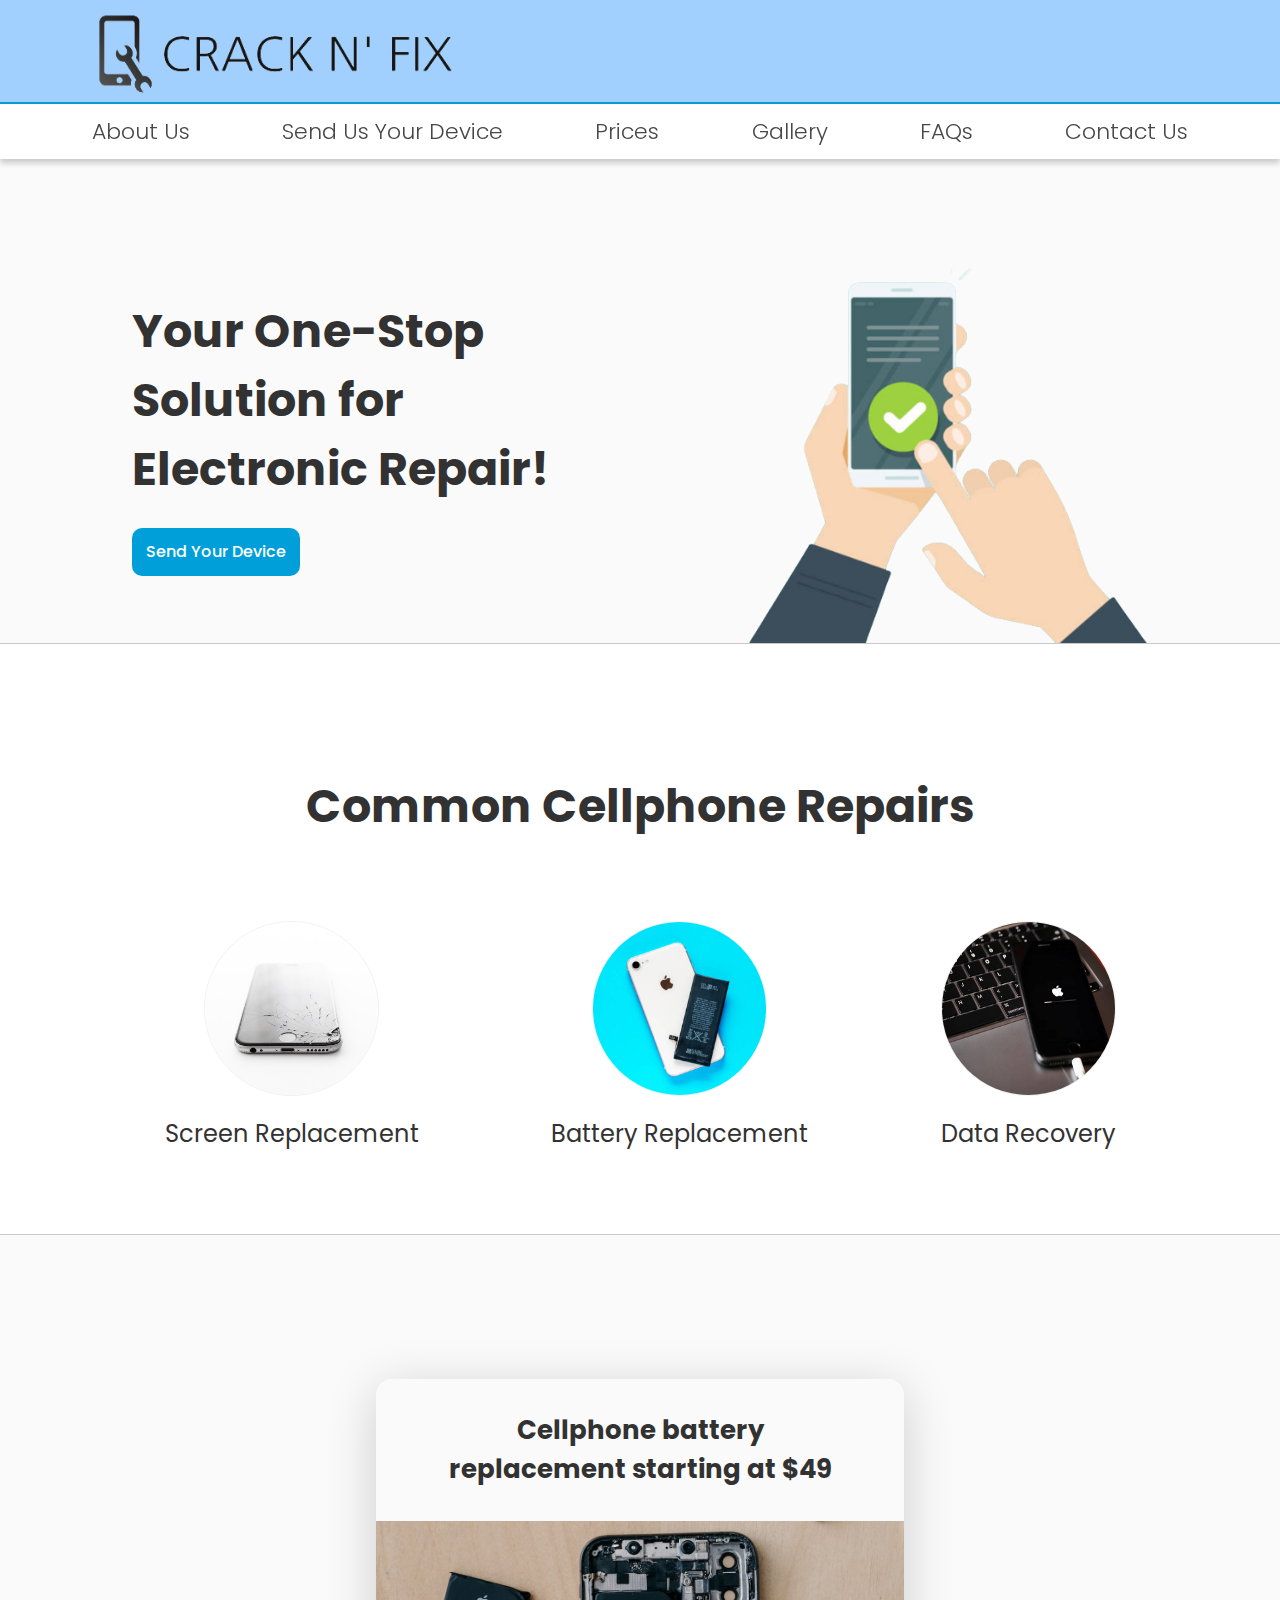
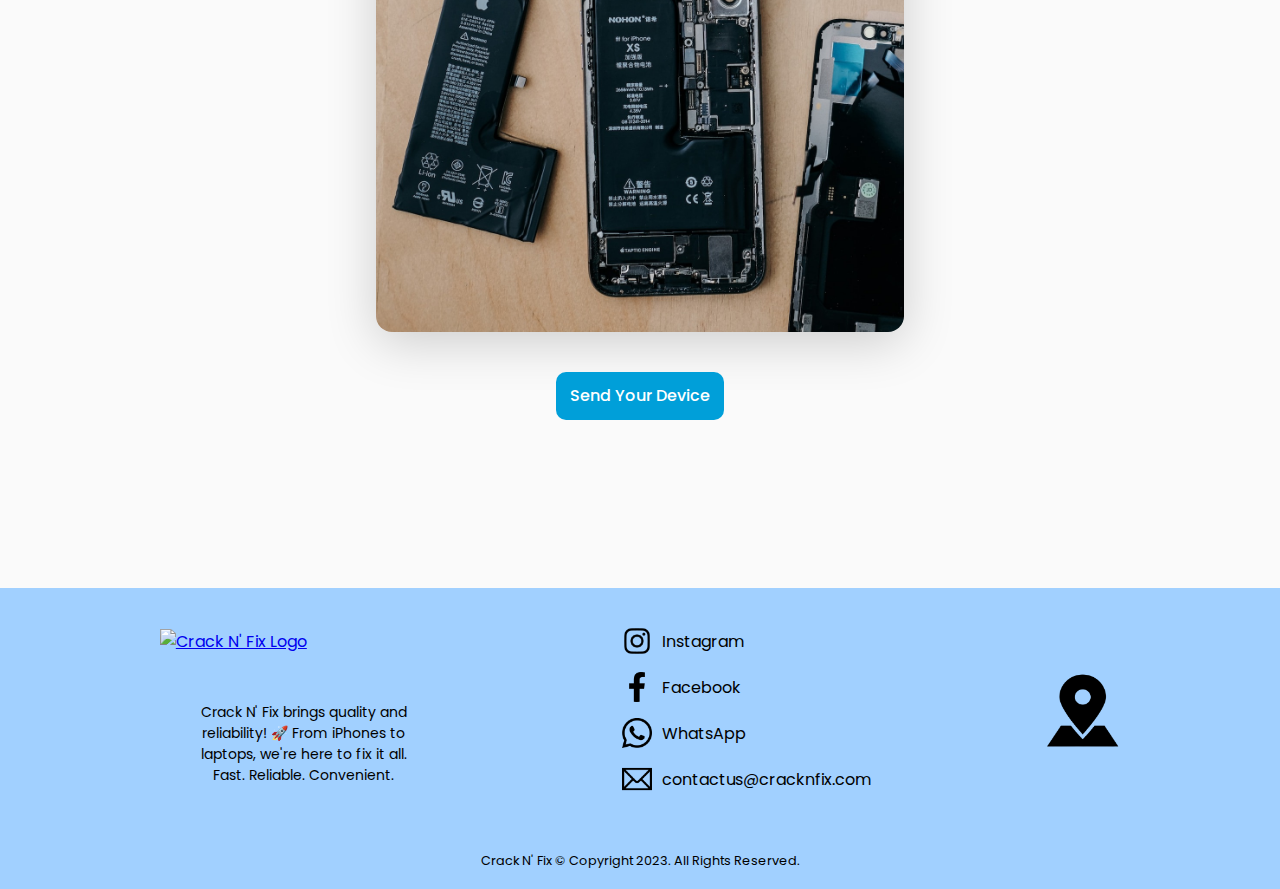
==== commit 3fd27c00: "Updates" ====
--- a/index.html
+++ b/index.html
@@ -1,178 +1,178 @@
 ﻿<!DOCTYPE html>
 <html lang="en">
-    <head>
-        <!--
-            File Name: index.html
-            Names: Adrian Perez Rosado, Lucas Kizirian Rangel
-            Course: COP 2822C at Valencia College
-            Professor: David Stendel
-            Description: This is the HTML file for the home page.
-            Date: 11/25/2023
-        -->
-        
-        <title>Crack N' Fix</title>
-        <meta charset="utf-8">
-        <meta name="description" content="Crack N' Fix Your Go-To Source for Expert Electronic Repair - specializes in fixing cellphone, computers and electronic devices">
-        <meta name="keywords" content="computer repair, phone repair, mobile phone repair, laptop repair, tablet repair, electronic repair, Crack N' Fix">
-        <meta name="author" content="Adrian Perez Rosado, Lucas Kizirian Rangel">
-        <meta name="viewport" content="width=device-width, initial-scale=1.0">
-        <link rel="stylesheet" href="css/global-styles.css">
-        <link rel="stylesheet" href="css/home-styles.css">
-        <link rel="preconnect" href="https://fonts.googleapis.com">
-        <link rel="preconnect" href="https://fonts.gstatic.com" crossorigin>
-        <link href="https://fonts.googleapis.com/css2?family=Open+Sans:wght@400;500;700&family=Poppins:wght@200;300;400;500;600;700&family=Roboto:wght@400;500;700&display=swap" rel="stylesheet">
-        <link rel="shortcut icon" href="images/favicon.ico">
-        <link rel="apple-touch-icon" sizes="180x180" href="/apple-touch-icon.png">
-        <link rel="icon" type="image/png" sizes="32x32" href="/favicon-32x32.png">
-        <link rel="icon" sizes="192x192" href="images/android-chrome-192x192.png">
-        <link rel="manifest" href="/site.webmanifest">
-    </head>
-    <body>
+	<head>
+		<!--
+			File Name: index.html
+			Names: Lucas Kizirian Rangel, Adrian Perez Rosado
+			Course: COP 2822C at Valencia College
+			Professor: David Stendel
+			Description: This is the HTML file for the home page. The main area of the page has 3 sections: welcome, cellphone common issues, and promotion.
+			Date: 11/25/2023
+		-->
 
-        <!-- Header, Top Bar Section and Logo -->
-        <header>
-            <div id="tb-height-align">
-                <div id="tb-width-align">
-                    <div id="top-bar">
-                        <div id="logo">
-                            <a href="index.html "><img src="images/Logo.png" alt="Crack N' Fix Logo"></a>
-                        </div>
-                    </div>
-                </div>
-            </div>
-        </header>
-        
-        <!-- Navigation Links -->
-        <nav>
-            <div id="nav-height-align">
-                <div id="nav-width-align">
-                    <ul>
-                        <li><a href="about.html">About Us</a></li>
-                        <li><a href="sendyourdevice.html">Send Us Your Device</a></li>
-                        <li><a href="prices.html">Prices</a></li>
-                        <li><a href="gallery.html">Gallery</a></li>
-                        <li><a href="faqs.html">FAQs</a></li>
-                        <li><a href="contact.html">Contact Us</a></li>
-                    </ul>
-                </div>
-            </div>
-        </nav>
+		<title>Crack N' Fix</title>
+		<meta charset="utf-8">
+		<meta name="description" content="Crack N' Fix Your Go-To Source for Expert Electronic Repair - specializes in fixing cellphone, computers and electronic devices">
+		<meta name="keywords" content="computer repair, phone repair, mobile phone repair, laptop repair, tablet repair, electronic repair, Crack N' Fix">
+		<meta name="author" content="Lucas Kizirian Rangel, Adrian Perez Rosado">
+		<meta name="viewport" content="width=device-width, initial-scale=1.0">
+		<link rel="stylesheet" href="css/global-styles.css">
+		<link rel="stylesheet" href="css/home-styles.css">
+		<link rel="preconnect" href="https://fonts.googleapis.com">
+		<link rel="preconnect" href="https://fonts.gstatic.com" crossorigin>
+		<link href="https://fonts.googleapis.com/css2?family=Open+Sans:wght@400;500;700&family=Poppins:wght@200;300;400;500;600;700&family=Roboto:wght@400;500;700&display=swap" rel="stylesheet">
+		<link rel="shortcut icon" href="images/favicon.ico">
+		<link rel="apple-touch-icon" sizes="180x180" href="/apple-touch-icon.png">
+		<link rel="icon" type="image/png" sizes="32x32" href="/favicon-32x32.png">
+		<link rel="icon" sizes="192x192" href="images/android-chrome-192x192.png">
+		<link rel="manifest" href="/site.webmanifest">
+	</head>
+	<body>
 
-        <!-- Main Page Content -->
-        <main>
+		<!-- Header, Top Bar Section and Logo -->
+		<header>
+			<div id="tb-height-align">
+				<div id="tb-width-align">
+					<div id="top-bar">
+						<div id="logo">
+							<a href="index.html"><img src="images/Logo.png" alt="Crack N' Fix Logo"></a>
+						</div>
+					</div>
+				</div>
+			</div>
+		</header>
 
-            <!-- First Section - Welcome -->
-            <div id="wc-height-align">
-                <div id="welcome" class="content-width-align">
-                    <div id="welcome-wrap">
+		<!-- Navigation Links -->
+		<nav>
+			<div id="nav-height-align">
+				<div id="nav-width-align">
+					<ul>
+						<li><a href="about.html">About Us</a></li>
+						<li><a href="sendyourdevice.html">Send Us Your Device</a></li>
+						<li><a href="prices.html">Prices</a></li>
+						<li><a href="gallery.html">Gallery</a></li>
+						<li><a href="faqs.html">FAQs</a></li>
+						<li><a href="contact.html">Contact Us</a></li>
+					</ul>
+				</div>
+			</div>
+		</nav>
 
-                        <!-- Welcome Section Heading -->
-                        <div id="wc-heading">
-                            <h1>Your One-Stop Solution for Electronic Repair!</h1>
-                        </div>
+		<!-- Main Page Content -->
+		<main>
 
-                        <!-- Welcome Section Button Redirecting to Send Your Device Page -->
-                        <div id="wc-button">
-                            <a id="send-device-btn" href="sendyourdevice.html">Send Your Device</a>
-                        </div>
-                    </div>
-                    
-                    <!-- Welcome Section Image -->
-                    <div id="wc-img">
-                        <img src="images/holding-phone.png" alt="hands holding cellphone">
-                    </div>
-                </div>
-            </div>
+			<!-- First Section - Welcome -->
+			<div id="wc-height-align">
+				<div id="welcome" class="content-width-align">
+					<div id="welcome-wrap">
 
-            <!-- Second Section - Cellphone Common Issues -->
-            <div id="ci-height-align">
-                <div id="common-issues"  class="content-width-align">
-                    
-                    <!-- Cellphone Issues Section Heading -->
-                    <div id="common-issues-heading">
-                        <h1>Common Cellphone Repairs</h1>
-                    </div>
+						<!-- Welcome Section Heading -->
+						<div id="wc-heading">
+							<h1>Your One-Stop Solution for Electronic Repair!</h1>
+						</div>
 
-                    <!-- Cellphone Issues Section Images -->
-                    <div id="cellphone-issues">
+						<!-- Welcome Section Button Redirecting to Send Your Device Page -->
+						<div id="wc-button">
+							<a id="send-device-btn" href="sendyourdevice.html">Send Your Device</a>
+						</div>
+					</div>
 
-                        <!-- Cellphone Issue 1 -->
-                        <div id="cell-issues-1" class="cell-issues">
-                            <img src="images/broken-screen.jpg" alt="screen replacement">
-                            <h2>Screen Replacement</h2>
-                        </div>
+					<!-- Welcome Section Image -->
+					<div id="wc-img">
+						<img src="images/holding-phone.png" alt="hands holding cellphone">
+					</div>
+				</div>
+			</div>
 
-                        <!-- Cellphone Issue 2 -->
-                        <div id="cell-issues-3" class="cell-issues">
-                            <img src="images/battery-rpcmt2.jpg" alt="battery replacement">
-                            <h2>Battery Replacement</h2>
-                        </div>
+			<!-- Second Section - Cellphone Common Issues -->
+			<div id="ci-height-align">
+				<div id="common-issues"  class="content-width-align">
 
-                        <!-- Cellphone Issue 3 -->
-                        <div id="cell-issues-3" class="cell-issues">
-                            <img src="images/iphone-recovery.png" alt="data recovery">
-                            <h2>Data Recovery</h2>
-                        </div>
-                    </div>
-                </div>
-            </div>
+					<!-- Cellphone Issues Section Heading -->
+					<div id="common-issues-heading">
+						<h1>Common Cellphone Repairs</h1>
+					</div>
 
-            <!-- Third Section - Promotion -->
-            <div id="promo-height-align">
-                <div id="promo"  class="content-width-align">
-                    <div id="promo-wrap">
+					<!-- Cellphone Issues Section Images -->
+					<div id="cellphone-issues">
 
-                        <!-- Promotion Section Heading -->
-                        <div id="promo-txt">
-                            <h1>Cellphone battery replacement starting at $49</h1>
-                        </div>
+						<!-- Cellphone Issue 1 -->
+						<div id="cell-issues-1" class="cell-issues">
+							<img src="images/broken-screen.jpg" alt="screen replacement">
+							<h2>Screen Replacement</h2>
+						</div>
 
-                        <!-- Promotion Section Image -->
-                        <div id="promo-img">
-                            <img src="images/battery-rpcmt.jpg" alt="battery replacement">
-                        </div>
-                    </div>
+						<!-- Cellphone Issue 2 -->
+						<div id="cell-issues-3" class="cell-issues">
+							<img src="images/battery-rpcmt2.jpg" alt="battery replacement">
+							<h2>Battery Replacement</h2>
+						</div>
 
-                    <!-- Promotion Section Button Redirecting to Send Your Device Page -->
-                    <div id="promo-btn">
-                        <a id="send-device-btn" href="sendyourdevice.html">Send Your Device</a>
-                    </div>
-                </div>
-            </div>
-        </main>
+						<!-- Cellphone Issue 3 -->
+						<div id="cell-issues-3" class="cell-issues">
+							<img src="images/iphone-recovery.png" alt="data recovery">
+							<h2>Data Recovery</h2>
+						</div>
+					</div>
+				</div>
+			</div>
 
-        <!-- Footer Content -->
-        <footer>
-            <div id="footer-height-align">
-                <div id="footer">
+			<!-- Third Section - Promotion -->
+			<div id="promo-height-align">
+				<div id="promo"  class="content-width-align">
+					<div id="promo-wrap">
 
-                    <!-- Crack N' Fix Logo -->
-                    <div id="footer-logo" id="footer-item">
-                        <a href="index.html "><img src="images/logo.png" alt="Crack N' Fix Logo"></a>
-                        <p>Crack N' Fix brings quality and reliability! 🚀 From iPhones to laptops, we're here to fix it all. Fast. Reliable. Convenient.</p>
-                    </div>
+						<!-- Promotion Section Heading -->
+						<div id="promo-txt">
+							<h1>Cellphone battery replacement starting at $49</h1>
+						</div>
 
-                    <!-- Social Media Icons and Links -->
-                    <div id="footer-social-nav" id="footer-item">
-                        <ul>
-                            <li><a target="_blank" href="https://instagram.com"><img src="images/social_instagram_icon.png" alt="instagram"><p>Instagram</p></a></li>
-                            <li><a target="_blank" href="https://facebook.com"><img src="images/social_fb_icon.png" alt="facebook"><p>Facebook</p></a></li>
-                            <li><a target="_blank" href="https://whatsapp.com"><img src="images/social_whatsapp_icon.png" alt="whatsapp"><p>WhatsApp</p></a></li>
-                            <li><a target="_blank" href="mailto:contactus@cracknfix.com"><img src="images/email_icon.png" alt="google maps"><p>contactus@cracknfix.com</p></a></li>
-                        </ul>
-                    </div>
+						<!-- Promotion Section Image -->
+						<div id="promo-img">
+							<img src="images/battery-rpcmt.jpg" alt="battery replacement">
+						</div>
+					</div>
 
-                    <!-- Map Pin for Location -->
-                    <div id="location" id="footer-item">
-                        <a target="_blank" href="https://google.com/maps"><img src="images/map_pin_icon.png" alt="map location"></a>
-                    </div>
-                </div>
-            </div>
+					<!-- Promotion Section Button Redirecting to Send Your Device Page -->
+					<div id="promo-btn">
+						<a id="send-device-btn" href="sendyourdevice.html">Send Your Device</a>
+					</div>
+				</div>
+			</div>
+		</main>
 
-            <!-- Copyright Information -->
-            <div id="copyright">
-                <p>Crack N' Fix &copy; Copyright 2023. All Rights Reserved.</p>
-            </div>
-        </footer>
-    </body>
+		<!-- Footer Content -->
+		<footer>
+			<div id="footer-height-align">
+				<div id="footer">
+
+					<!-- Crack N' Fix Logo -->
+					<div id="footer-logo" id="footer-item">
+						<a href="index.html "><img src="images/logo.png" alt="Crack N' Fix Logo"></a>
+						<p>Crack N' Fix brings quality and reliability! 🚀 From iPhones to laptops, we're here to fix it all. Fast. Reliable. Convenient.</p>
+					</div>
+
+					<!-- Social Media Icons and Links -->
+					<div id="footer-social-nav" id="footer-item">
+						<ul>
+							<li><a target="_blank" href="https://instagram.com"><img src="images/social_instagram_icon.png" alt="instagram"><p>Instagram</p></a></li>
+							<li><a target="_blank" href="https://facebook.com"><img src="images/social_fb_icon.png" alt="facebook"><p>Facebook</p></a></li>
+							<li><a target="_blank" href="https://whatsapp.com"><img src="images/social_whatsapp_icon.png" alt="whatsapp"><p>WhatsApp</p></a></li>
+							<li><a target="_blank" href="mailto:contactus@cracknfix.com"><img src="images/email_icon.png" alt="google maps"><p>contactus@cracknfix.com</p></a></li>
+						</ul>
+					</div>
+
+					<!-- Map Pin for Location -->
+					<div id="location" id="footer-item">
+						<a target="_blank" href="https://google.com/maps"><img src="images/map_pin_icon.png" alt="map location"></a>
+					</div>
+				</div>
+			</div>
+
+			<!-- Copyright Information -->
+			<div id="copyright">
+				<p>Crack N' Fix &copy; Copyright 2023. All Rights Reserved.</p>
+			</div>
+		</footer>
+	</body>
 </html>--- a/css/global-styles.css
+++ b/css/global-styles.css
@@ -1,309 +1,310 @@
 ﻿/*
- * File Name:   global-styles.css
- * Names:       Adrian Perez Rosado, Lucas Kizirian Rangel
- * Course:      COP 2822C at Valencia College
- * Professor:   David Stendel 
- * Description: This is the CSS file containing shared styles. Top bar (logo area), navigation, footer and page alignment.
- * Date:        11/25/2023
+ * File Name:	global-styles.css
+ * Names:		Adrian Perez Rosado, Lucas Kizirian Rangel
+ * Course:		COP 2822C at Valencia College
+ * Professor:	David Stendel 
+ * Description:	This is the CSS file containing shared styles. Top bar (logo area), navigation, footer and page alignment.
+ * Date:		11/25/2023
  */
 
 /* CSS Reset */
 body, header, nav, main, footer, img, h1, ul {
-    margin: 0;
-    padding: 0;
-    border: 0;
+	margin: 0;
+	padding: 0;
+	border: 0;
 }
 
 /* Style Rules for Box Sizing Applies to All Elements */  
 * {  
-    box-sizing: border-box; 
+	box-sizing: border-box; 
 }
 
 /* Style Rules for Mobile Viewport */
 /* Style Rules for Body Content */
 body {
-    font-family: 'Poppins', sans-serif;
-    background-color: #ffffff;
+	font-family: 'Poppins', sans-serif;
+	background-color: #ffffff;
 }
 
 /* Style Rules for Images */
 img {
-    max-width: 100%;
-    display: block;
+	max-width: 100%;
+	display: block;
 }
 
 /* Style Rules for Header Content (Top Bar/Logo Area) */
 header {
-    background-color: #a1d0ff;
+	background-color: #a1d0ff;
 }
 
 #top-bar {
-    display: flex;
-    justify-content: center;
-    align-items: center;
-    padding-top: 1.2em;
-    padding-bottom: 0.8em;
-    border-bottom: 2px solid #009FD9;
+	display: flex;
+	justify-content: center;
+	align-items: center;
+	padding-top: 1.2em;
+	padding-bottom: 0.8em;
+	border-bottom: 2px solid #009FD9;
 }
 
 #logo a img {
-    width: 216px;
-    height: 50px;
+	width: 216px;
+	height: 50px;
 }
 
 /* Style Rules for Navigation Content */
 nav ul {
-    list-style-type: none;
+	list-style-type: none;
 }
 
 nav ul li {
-    padding: 0.2em 0em;
-    text-align: center;
-    border-bottom: 1px solid #f1f1f1;
+	padding: 0.2em 0em;
+	text-align: center;
+	border-bottom: 1px solid #f1f1f1;
 }
 
 nav ul li a {
-    display: block;
-    color: #52575c;
-    text-decoration: none;
-    font-weight: 300;
-    font-size: clamp(18px, 8vw, 20px);
-    transition: all 0.3s ease 0s;
+	display: block;
+	color: #52575c;
+	text-decoration: none;
+	font-weight: 300;
+	font-size: clamp(18px, 8vw, 20px);
+	transition: all 0.3s ease 0s;
 }
 
 nav ul li a:hover {
-    color: #009FD9;
+	color: #009FD9;
+}
+
+#current-page {
+	color: #009FD9;
 }
 
 /* Style Rules for Main Content */
 main {
-    color: #323232;
+	color: #323232;
 }
 
 /* Style Rules for Footer Content */
 footer {
-    display: flex;
-    flex-direction: column;
-    justify-content: space-evenly;
-    align-items: center;
-    background-color: #a1d0ff;
-    padding: 1em;
+	display: flex;
+	flex-direction: column;
+	justify-content: space-evenly;
+	align-items: center;
+	background-color: #a1d0ff;
+	padding: 1em;
 }
 
 #footer-logo p {
-    display: none;
+	display: none;
 }
 
 #footer-logo a img {
-    width: 216px;
-    height: 50px;
+	width: 216px;
+	height: 50px;
 }
 
 #footer-social-nav ul {
-    list-style-type: none;
-    display: flex;
-    justify-content: center;
-    gap: 0.8em;
-    padding: 0.9em;
+	list-style-type: none;
+	display: flex;
+	justify-content: center;
+	gap: 0.8em;
+	padding: 0.9em;
 }
 
 #footer-social-nav li a img {
-    width: 25px;
-    height: 25px;
+	width: 25px;
+	height: 25px;
 }
 
 #footer-social-nav li a p {
-    display: none;
+	display: none;
 }
 
 #location {
-    display: none;
+	display: none;
 }
 
 #copyright p {
-    margin: 0;
-    padding: 1.5em 0;
-    font-size: 0.8em;
-}
-
+	margin: 0;
+	padding: 1.5em 0;
+	font-size: 0.8em;
+}
 
 /* Media Query for Tablet Viewport */
 @media screen and (min-width: 550px), print {
 
-    /* Tablet Viewport: Style Rules for Header Content */
-    #top-bar {
-        padding-top: 1em;
-        padding-bottom: 0.4em;
-        border-bottom: 2px solid #009FD9;
-    }
-
-    #logo a img {
-        width: 288px;
-        height: 67px;
-    }
-
-    /* Tablet Viewport: Style Rules for Nav Content */
-    nav {
-        padding: 0.5em;
-        background-color: #ffffff;
-        position: -webkit-sticky; /* Safari Compatibility */
-        position: sticky;
-        z-index: 1;
-        top: 0;
-        box-shadow: 0 4px 6px #00000033;
-    }
-
-    nav ul {
-        display: flex;
-        justify-content: space-evenly;
-    }
-
-    nav ul li {
-        border: none;
-    }
-
-    nav ul li a {
-        transition: all 0.3s ease 0s;
-        white-space: nowrap;
-        font-size: clamp(12px, 2.5vw, 22px);
-        color: #474747;
-    }
-
-    nav ul li a:hover {
-        padding-bottom: 5px;
-        color: #009FD9;
-        border-bottom: 2px solid #009FD9;
-    }
-
-    /* Tablet Viewport: Style Rules for Footer Content */
-    #footer-logo a img {
-        width: 288px;
-        height: 68px;
-    }
-
-    #footer-logo p {
-        display: block;
-        margin: 5px auto;
-        font-size: 14px;
-        max-width: 216px;
-        text-align: center;
-    }
-}
-
+	/* Tablet Viewport: Style Rules for Header Content */
+	#top-bar {
+		padding-top: 1em;
+		padding-bottom: 0.4em;
+		border-bottom: 2px solid #009FD9;
+	}
+
+	#logo a img {
+		width: 288px;
+		height: 67px;
+	}
+
+	/* Tablet Viewport: Style Rules for Nav Content */
+	nav {
+		padding: 0.5em;
+		background-color: #ffffff;
+		position: -webkit-sticky; /* Safari Compatibility */
+		position: sticky;
+		z-index: 1;
+		top: 0;
+		box-shadow: 0 4px 6px #00000033;
+	}
+
+	nav ul {
+		display: flex;
+		justify-content: space-evenly;
+	}
+
+	nav ul li {
+		border: none;
+	}
+
+	nav ul li a {
+		transition: all 0.3s ease 0s;
+		white-space: nowrap;
+		font-size: clamp(12px, 2.5vw, 22px);
+		color: #474747;
+	}
+
+	nav ul li a:hover {
+		padding-bottom: 5px;
+		color: #009FD9;
+		border-bottom: 2px solid #009FD9;
+	}
+
+	/* Tablet Viewport: Style Rules for Footer Content */
+	#footer-logo a img {
+		width: 288px;
+		height: 68px;
+	}
+
+	#footer-logo p {
+		display: block;
+		margin: 5px auto;
+		font-size: 14px;
+		max-width: 216px;
+		text-align: center;
+	}
+}
 
 /* Media Query for Desktop Viewport */
 @media screen and (min-width: 960px), print {
 
-    /* Desktop Viewport: Style Rules for Aligning All Page Content Width */
-    .content-width-align {
-        padding: 0;
-        margin: auto;
-        border: none;
-        max-width: 1300px;
-        background-color: transparent;
-    }
-
-    /* Desktop Viewport: Style Rules for Aligning Div's Height/Width */
-    #tb-height-align {
-        padding-top: 0.8em;
-        padding-bottom: 0.3em;
-        border-bottom: 2px solid #009FD9;
-    }
-
-    #tb-width-align {
-        margin: auto;
-        max-width: 1500px;
-    }
-
-    #nav-height-align {
-        padding: 0.5em 0;
-    }
-
-    #nav-width-align {
-        margin: auto;
-        max-width: 1500px;
-    }
-
-    #footer-height-align {
-        padding: 1.5em 0;
-    }
-
-    /* Desktop Viewport: Style Rules for Header Content */
-    #top-bar {
-        padding: 0;
-        justify-content:flex-start;
-        border: none;
-    }
-
-    #logo a img {
-        width: 360px;
-        height: 84px;
-        padding-left: 6em;
-        box-sizing: content-box;
-    }
-
-    /* Desktop Viewport: Style Rules for Nav Content */
-    nav {
-        padding: 0;
-    }
-
-    /* Desktop Viewport: Style Rules for Footer Content */
-    footer {
-        display: block;
-        padding: 0;
-        margin: auto;
-    }
-
-    #footer {
-        display: flex;
-        margin: auto;
-        max-width: 1500px;
-        justify-content: space-evenly;
-        align-items: center;
-    }
-
-    #footer-social-nav ul {
-        gap: 1em;
-        flex-direction: column;
-    }
-
-    #footer-social-nav ul li a {
-        display: flex;
-        align-items: center;
-        text-decoration: none;
-    }
-
-    #footer-social-nav ul li a img {
-        width: 30px;
-        height: 30px;
-    }
-
-    #footer-social-nav ul li a p {
-        display: inline-block;
-        margin: 0;
-        margin-left: 10px;
-        color: #000;
-    }
-
-    #location {
-        display: inline;
-    }
-
-    #location a img {
-        height: 75px;
-        width: 75px;
-    }
-
-    #copyright {
-        text-align: center;
-    }
-}
-
+	/* Desktop Viewport: Style Rules for Aligning All Page Content Width */
+	.content-width-align {
+		padding: 0;
+		margin: auto;
+		border: none;
+		max-width: 1300px;
+		background-color: transparent;
+	}
+
+	/* Desktop Viewport: Style Rules for Aligning Div's Height/Width */
+	#tb-height-align {
+		padding-top: 0.8em;
+		padding-bottom: 0.3em;
+		border-bottom: 2px solid #009FD9;
+	}
+
+	#tb-width-align {
+		margin: auto;
+		max-width: 1500px;
+	}
+
+	#nav-height-align {
+		padding: 0.5em 0;
+	}
+
+	#nav-width-align {
+		margin: auto;
+		max-width: 1500px;
+	}
+
+	#footer-height-align {
+		padding: 1.5em 0;
+	}
+
+	/* Desktop Viewport: Style Rules for Header Content */
+	#top-bar {
+		padding: 0;
+		justify-content:flex-start;
+		border: none;
+	}
+
+	#logo a img {
+		width: 360px;
+		height: 84px;
+		padding-left: 6em;
+		box-sizing: content-box;
+	}
+
+	/* Desktop Viewport: Style Rules for Nav Content */
+	nav {
+		padding: 0;
+	}
+
+	/* Desktop Viewport: Style Rules for Footer Content */
+	footer {
+		display: block;
+		padding: 0;
+		margin: auto;
+	}
+
+	#footer {
+		display: flex;
+		margin: auto;
+		max-width: 1500px;
+		justify-content: space-evenly;
+		align-items: center;
+	}
+
+	#footer-social-nav ul {
+		gap: 1em;
+		flex-direction: column;
+	}
+
+	#footer-social-nav ul li a {
+		display: flex;
+		align-items: center;
+		text-decoration: none;
+	}
+
+	#footer-social-nav ul li a img {
+		width: 30px;
+		height: 30px;
+	}
+
+	#footer-social-nav ul li a p {
+		display: inline-block;
+		margin: 0;
+		margin-left: 10px;
+		color: #000;
+	}
+
+	#location {
+		display: inline;
+	}
+
+	#location a img {
+		height: 75px;
+		width: 75px;
+	}
+
+	#copyright {
+		text-align: center;
+	}
+}
 
 /* Media Query for Print */
 @media print {
-    body {
-        background-color: #ffffff;
-        color: #000000;
-    }
+	body {
+		background-color: #ffffff;
+		color: #000000;
+	}
 }--- a/css/home-styles.css
+++ b/css/home-styles.css
@@ -12,240 +12,238 @@
 /* Style Rules for Mobile Viewport */
 /* Style Rules for First Div - Welcome Area Content*/
 #wc-height-align {
-    border-bottom: 1px solid #c9c9c9;
+	border-bottom: 1px solid #c9c9c9;
 }
 
 #welcome {
-    display: flex;
-    flex-direction: column;
-    padding: 3em 2em;
-    padding-bottom: 0;
-    background-color: #fafafa;
+	display: flex;
+	flex-direction: column;
+	padding: 3em 2em;
+	padding-bottom: 0;
+	background-color: #fafafa;
 }
 
 #welcome h1 {
-    font-weight: 700;
-    width: 300px;
+	font-weight: 700;
+	width: 300px;
 }
 
 /* Style Rules for Welcome "Send Your Device" Button */
 #wc-button {
-    margin: 1.5em 0;
-    width: 10.5em;
-    height: 3em;
-    border-width: 1px;
-    border-radius: 10px;
-    background-color: #009FD9;
+	margin: 1.5em 0;
+	width: 10.5em;
+	height: 3em;
+	border-width: 1px;
+	border-radius: 10px;
+	background-color: #009FD9;
 }
 
 #wc-button a {
-    display: block;
-    padding-top: 11px;
-    width: 10.5em;
-    height: 3em;
-    text-align: center;
-    text-decoration: none;
-    color: #ffffff;
-    font-weight:500;
+	display: block;
+	padding-top: 11px;
+	width: 10.5em;
+	height: 3em;
+	text-align: center;
+	text-decoration: none;
+	color: #ffffff;
+	font-weight:500;
 }
 
 /* Style Rules for Welcome Image */
 #wc-img img {
-    height: 100%;
-    width: 100%;
+	height: 100%;
+	width: 100%;
 }
 
 /* Style Rules for Second Div - Common Issues Content */
 #common-issues {
-    padding: 3em 2em;
-    padding-bottom: 0;
+	padding: 3em 2em;
+	padding-bottom: 0;
 }
 
 #common-issues-heading {
-    padding-bottom: 3.5em;
-    text-align: center;
+	padding-bottom: 3.5em;
+	text-align: center;
 }
 
 #ci-height-align {
-    border-bottom: 1px solid #c9c9c9;
+	border-bottom: 1px solid #c9c9c9;
 }
 
 /* Style Rules for Cellphone Issues Container */
 #cellphone-issues {
-    display: flex;
-    flex-direction: column;
-    justify-content: space-evenly;
-    align-items: center;
+	display: flex;
+	flex-direction: column;
+	justify-content: space-evenly;
+	align-items: center;
 }
 
 .cell-issues {
-    display: flex;
-    flex-direction: column;
-    align-items: center;
-    padding-bottom: 2em;
+	display: flex;
+	flex-direction: column;
+	align-items: center;
+	padding-bottom: 2em;
 }
 
 #cellphone-issues img {
-    width: 175px;
-    height: 175px;
-    border: 1px solid #f1f1f1;
-    border-radius: 50% 50% 50% 50%;
+	width: 175px;
+	height: 175px;
+	border: 1px solid #f1f1f1;
+	border-radius: 50% 50% 50% 50%;
 }
 
 #cellphone-issues h2 {
-    font-size: 24px;
-    font-weight: 400;
+	font-size: 24px;
+	font-weight: 400;
 }
 
 /* Style Rules for Third Div - Promo Content */
 #promo {
-    display: flex;
-    flex-direction: column;
-    align-items: center;
-    padding: 3em 2em;
-    background-color: #fafafa;
+	display: flex;
+	flex-direction: column;
+	align-items: center;
+	padding: 3em 2em;
+	background-color: #fafafa;
 }
 
 /* Style Rules for Promo Wrap Container */
 #promo-wrap {
-    border-radius: 16px 16px 16px 16px;
-    box-shadow: 0 10px 50px 0 #0000002f;
-    overflow: hidden;
+	border-radius: 16px 16px 16px 16px;
+	box-shadow: 0 10px 50px 0 #0000002f;
+	overflow: hidden;
 }
 
 /* Style Rules for Promo Wrap Content */
 #promo-txt {
-    text-align: center;
-    margin: 2em;
+	text-align: center;
+	margin: 2em;
 }
 
 #promo-txt h1 {
-    font-size: 26px;
-    font-weight: 700;
+	font-size: 26px;
+	font-weight: 700;
 }
 
 #promo-img img {
-    display: block;
+	display: block;
 }
 
 /* Style Rules for Promo "Send Your Device" Button */
 #promo-btn {
-    margin-top: 2.5em;
-    margin-bottom: 1.5em;
-    width: 10.5em;
-    height: 3em;
-    border-radius: 10px;
-    background-color: #009FD9;
+	margin-top: 2.5em;
+	margin-bottom: 1.5em;
+	width: 10.5em;
+	height: 3em;
+	border-radius: 10px;
+	background-color: #009FD9;
 }
 
 #promo-btn a {
-    display: block;
-    padding: 11px;
-    width: 10.5em;
-    height: 3em;
-    text-align: center;
-    text-decoration: none;
-    color: #ffffff;
-    font-weight:500;
-}
-
+	display: block;
+	padding: 11px;
+	width: 10.5em;
+	height: 3em;
+	text-align: center;
+	text-decoration: none;
+	color: #ffffff;
+	font-weight:500;
+}
 
 /* Media Query for Tablet Viewport */
 @media screen and (min-width: 550px), print {
 
-    /* Tablet Viewport: Style Rules for Welcome Container and Contents */
-    #welcome {
-        flex-direction: row;
-        justify-content: space-evenly;
-    }
-
-    #wc-button {
-        transition: opacity 0.5s;
-    }
-
-    #wc-button:hover {
-        opacity: 0.65;
-    }
-
-    #wc-img {
-        width: 50%;
-    }
-
-    /* Tablet Viewport: Style Rules for Promo Container */
-    #promo {
-        padding: 4em 7em;
-    }
-
-    #promo-btn {
-        transition: opacity 0.5s;
-    }
-
-    #promo-btn:hover {
-        opacity: 0.65;
-    }
-}
-
+	/* Tablet Viewport: Style Rules for Welcome Container and Contents */
+	#welcome {
+		flex-direction: row;
+		justify-content: space-evenly;
+	}
+
+	#wc-button {
+		transition: opacity 0.5s;
+	}
+
+	#wc-button:hover {
+		opacity: 0.65;
+	}
+
+	#wc-img img {
+		max-width: 380px;
+	}
+
+	/* Tablet Viewport: Style Rules for Promo Container */
+	#promo {
+		padding: 4em 7em;
+	}
+
+	#promo-btn {
+		transition: opacity 0.5s;
+	}
+
+	#promo-btn:hover {
+		opacity: 0.65;
+	}
+}
 
 /* Media Query for Desktop Viewport */
 @media screen and (min-width: 960px), print {
 
-    /* Desktop Viewport: Style Rules for Aligning Div's Height */
-    #wc-height-align {
-        padding-top: 3em;
-        background-color: #fafafa;
-    }
-
-    #ci-height-align {
-        padding-top: 5em;
-        padding-bottom: 2em;
-    }
-
-    #promo-height-align {
-        padding-top: 5em;
-        padding-bottom: 5em;
-        background-color: #fafafa;
-    }
-
-    /* Desktop Viewport: Style Rules for Welcome Wrap Content */
-    #welcome-wrap {
-        display: flex;
-        flex-direction: column;
-        justify-content: center;
-    }
-
-    #wc-heading h1 {
-        width: 450px;
-        font-size: 46px;
-    }
-
-    #wc-img img {
-        width: 75%;
-    }
-
-    /* Desktop Viewport: Style Rules for Common Issues Area */
-    #common-issues-heading {
-        padding-bottom: 5em;
-    }
-
-    #common-issues-heading h1 {
-        font-size: 46px;
-    }
-
-    #cellphone-issues {
-        flex-direction: row;
-    }
-
-    .cell-issues img {
-        width: 200px;
-        height: 200px;
-    }
-
-    /* Desktop Viewport: Style Rules for Promo Area */
-    #promo-wrap {
-        max-width: 50%;
-    }
-
-    #promo-txt {
-        margin: 2em 4em;
-    }
+	/* Desktop Viewport: Style Rules for Aligning Div's Height */
+	#wc-height-align {
+		padding-top: 3em;
+		background-color: #fafafa;
+	}
+
+	#ci-height-align {
+		padding-top: 5em;
+		padding-bottom: 2em;
+	}
+
+	#promo-height-align {
+		padding-top: 5em;
+		padding-bottom: 5em;
+		background-color: #fafafa;
+	}
+
+	/* Desktop Viewport: Style Rules for Welcome Wrap Content */
+	#welcome-wrap {
+		display: flex;
+		flex-direction: column;
+		justify-content: center;
+	}
+
+	#wc-heading h1 {
+		width: 450px;
+		font-size: 46px;
+	}
+
+	#wc-img img {
+		max-width: 465px;
+	}
+
+	/* Desktop Viewport: Style Rules for Common Issues Area */
+	#common-issues-heading {
+		padding-bottom: 5em;
+	}
+
+	#common-issues-heading h1 {
+		font-size: 46px;
+	}
+
+	#cellphone-issues {
+		flex-direction: row;
+	}
+
+	.cell-issues img {
+		width: 200px;
+		height: 200px;
+	}
+
+	/* Desktop Viewport: Style Rules for Promo Area */
+	#promo-wrap {
+		max-width: 50%;
+	}
+
+	#promo-txt {
+		margin: 2em 4em;
+	}
 }